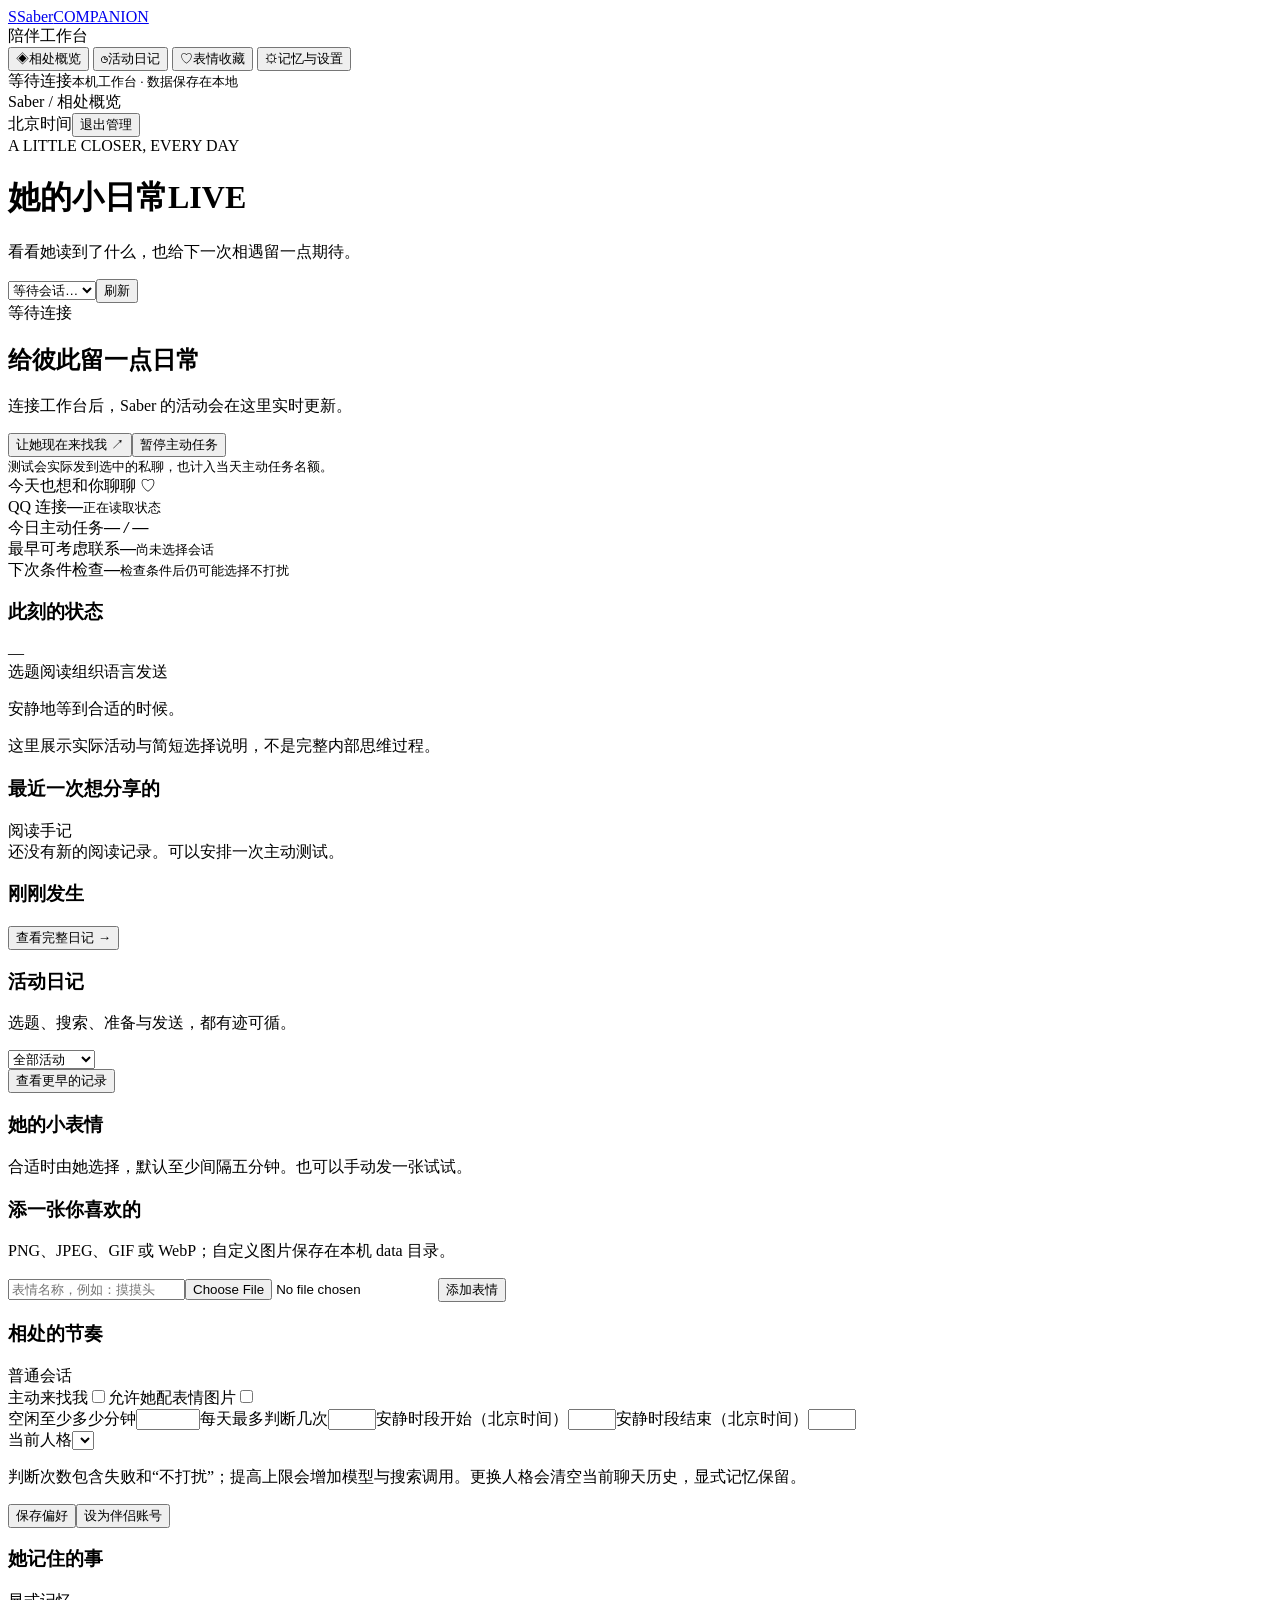
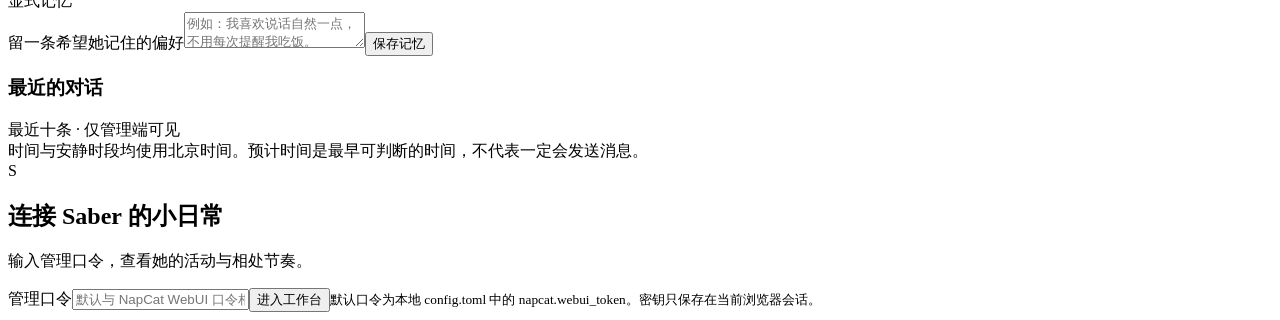
==== web/index.html @ 96ba4108 "Add activity diary, local dashboard and companion stickers" ====
<!doctype html>
<html lang="zh-CN">
<head>
  <meta charset="UTF-8">
  <meta name="viewport" content="width=device-width, initial-scale=1">
  <title>Saber 的小日常 · Companion</title>
  <link rel="stylesheet" href="/panel/static/style.css">
  <script src="/panel/static/app.js" defer></script>
</head>
<body>
  <aside class="sidebar">
    <a class="brand" href="/panel/"><span class="brand-icon">S</span><span>Saber<span class="brand-sub">COMPANION</span></span></a>
    <div class="side-label">陪伴工作台</div>
    <nav>
      <button class="nav active" data-view="overview"><span>◈</span>相处概览</button>
      <button class="nav" data-view="diary"><span>◷</span>活动日记</button>
      <button class="nav" data-view="stickers"><span>♡</span>表情收藏</button>
      <button class="nav" data-view="settings"><span>⚙</span>记忆与设置</button>
    </nav>
    <div class="side-note"><span class="dot" id="sideDot"></span><span id="sideConnection">等待连接</span><small>本机工作台 · 数据保存在本地</small></div>
  </aside>
  <main>
    <header class="topbar"><div class="breadcrumb">Saber / <span id="viewTitle">相处概览</span></div><div class="top-right"><span id="clock">北京时间</span><button class="text-button" id="logout">退出管理</button></div></header>
    <div class="page-head"><div><div class="eyebrow">A LITTLE CLOSER, EVERY DAY</div><h1>她的小日常<span class="beta">LIVE</span></h1><p>看看她读到了什么，也给下一次相遇留一点期待。</p></div><div class="head-actions"><select id="sessionSelect" aria-label="选择会话"><option>等待会话…</option></select><button id="refresh" class="secondary">刷新</button></div></div>
    <section class="view active" id="view-overview">
      <div class="hero card"><div class="hero-copy"><span class="pill" id="phase">等待连接</span><h2 id="heroTitle">给彼此留一点日常</h2><p id="heroText">连接工作台后，Saber 的活动会在这里实时更新。</p><div class="hero-actions"><button class="primary" id="testNow">让她现在来找我 <span>↗</span></button><button class="secondary" id="pauseAll">暂停主动任务</button></div><small>测试会实际发到选中的私聊，也计入当天主动任务名额。</small></div><div class="hero-art"><div class="halo"></div><img id="heroSticker" alt="Saber 的抱抱表情" hidden><span class="floating-tag">今天也想和你聊聊 ♡</span></div></div>
      <div class="stats"><article class="card stat"><span>QQ 连接</span><strong id="connection">—</strong><small id="connectionHint">正在读取状态</small></article><article class="card stat"><span>今日主动任务</span><strong id="daily">— <em>/ —</em></strong><div class="meter"><i id="quotaBar"></i></div></article><article class="card stat"><span>最早可考虑联系</span><strong id="nextTime">—</strong><small id="nextReason">尚未选择会话</small></article><article class="card stat"><span>下次条件检查</span><strong id="nextTick">—</strong><small>检查条件后仍可能选择不打扰</small></article></div>
      <div class="two-columns"><article class="card"><div class="card-head"><h3>此刻的状态</h3><span class="tiny-label" id="modelName">—</span></div><div class="stage-track"><span data-phase="planning">选题</span><i></i><span data-phase="reading">阅读</span><i></i><span data-phase="writing">组织语言</span><i></i><span data-phase="sending">发送</span></div><p id="stageText" class="muted">安静地等到合适的时候。</p><div class="soft-note">这里展示实际活动与简短选择说明，不是完整内部思维过程。</div></article><article class="card"><div class="card-head"><h3>最近一次想分享的</h3><span class="tiny-label">阅读手记</span></div><div id="latestReading" class="empty">还没有新的阅读记录。可以安排一次主动测试。</div></article></div>
      <article class="card"><div class="card-head"><h3>刚刚发生</h3><button class="text-button" data-go="diary">查看完整日记 →</button></div><div id="recentEvents" class="timeline compact"></div></article>
    </section>
    <section class="view" id="view-diary"><article class="card"><div class="card-head"><div><h3>活动日记</h3><p class="muted">选题、搜索、准备与发送，都有迹可循。</p></div><select id="eventFilter"><option value="all">全部活动</option><option value="sent">发给我的</option><option value="reading">阅读与选题</option><option value="failed">错误与取消</option></select></div><div id="diaryEvents" class="timeline"></div><button class="secondary full" id="olderEvents">查看更早的记录</button></article></section>
    <section class="view" id="view-stickers"><article class="card"><div class="card-head"><div><h3>她的小表情</h3><p class="muted">合适时由她选择，默认至少间隔五分钟。也可以手动发一张试试。</p></div></div><div id="stickerGrid" class="sticker-grid"></div></article><article class="card"><h3>添一张你喜欢的</h3><p class="muted">PNG、JPEG、GIF 或 WebP；自定义图片保存在本机 data 目录。</p><form id="uploadForm" class="upload-row"><input id="stickerLabel" maxlength="40" placeholder="表情名称，例如：摸摸头" required><input type="file" id="stickerFile" accept="image/png,image/jpeg,image/gif,image/webp" required><button class="primary">添加表情</button></form></article></section>
    <section class="view" id="view-settings"><div class="two-columns"><article class="card"><div class="card-head"><h3>相处的节奏</h3><span class="pill" id="companionBadge">普通会话</span></div><form id="settingsForm"><label class="toggle-row">主动来找我<input id="enabledInput" type="checkbox"></label><label class="toggle-row">允许她配表情图片<input id="stickersInput" type="checkbox"></label><div class="form-grid"><label>空闲至少多少分钟<input id="idleInput" type="number" min="5" max="1440" required></label><label>每天最多判断几次<input id="dailyInput" type="number" min="1" max="24" required></label><label>安静时段开始（北京时间）<input id="quietStartInput" type="number" min="0" max="23" required></label><label>安静时段结束（北京时间）<input id="quietEndInput" type="number" min="0" max="23" required></label></div><label>当前人格<select id="personaInput"></select></label><p class="help">判断次数包含失败和“不打扰”；提高上限会增加模型与搜索调用。更换人格会清空当前聊天历史，显式记忆保留。</p><div class="button-row"><button class="primary">保存偏好</button><button class="secondary" id="bindCompanion" type="button">设为伴侣账号</button></div></form></article><article class="card"><div class="card-head"><h3>她记住的事</h3><span class="tiny-label">显式记忆</span></div><div id="memoryList" class="memory-list"></div><form id="memoryForm"><label for="memoryInput">留一条希望她记住的偏好</label><textarea id="memoryInput" maxlength="300" placeholder="例如：我喜欢说话自然一点，不用每次提醒我吃饭。" required></textarea><button class="secondary">保存记忆</button></form></article></div><article class="card"><div class="card-head"><h3>最近的对话</h3><span class="tiny-label">最近十条 · 仅管理端可见</span></div><div id="history" class="history"></div></article></section>
    <footer>时间与安静时段均使用北京时间。预计时间是最早可判断的时间，不代表一定会发送消息。</footer>
  </main>
  <div id="loginOverlay" class="login-overlay"><form id="loginForm" class="login-card"><div class="brand-icon">S</div><h2>连接 Saber 的小日常</h2><p>输入管理口令，查看她的活动与相处节奏。</p><label for="tokenInput">管理口令</label><input id="tokenInput" type="password" autocomplete="current-password" placeholder="默认与 NapCat WebUI 口令相同" required><button class="primary full">进入工作台</button><small>默认口令为本地 config.toml 中的 napcat.webui_token。密钥只保存在当前浏览器会话。</small><div id="loginError" class="error"></div></form></div>
  <div id="toast" class="toast" role="status" hidden></div>
</body>
</html>
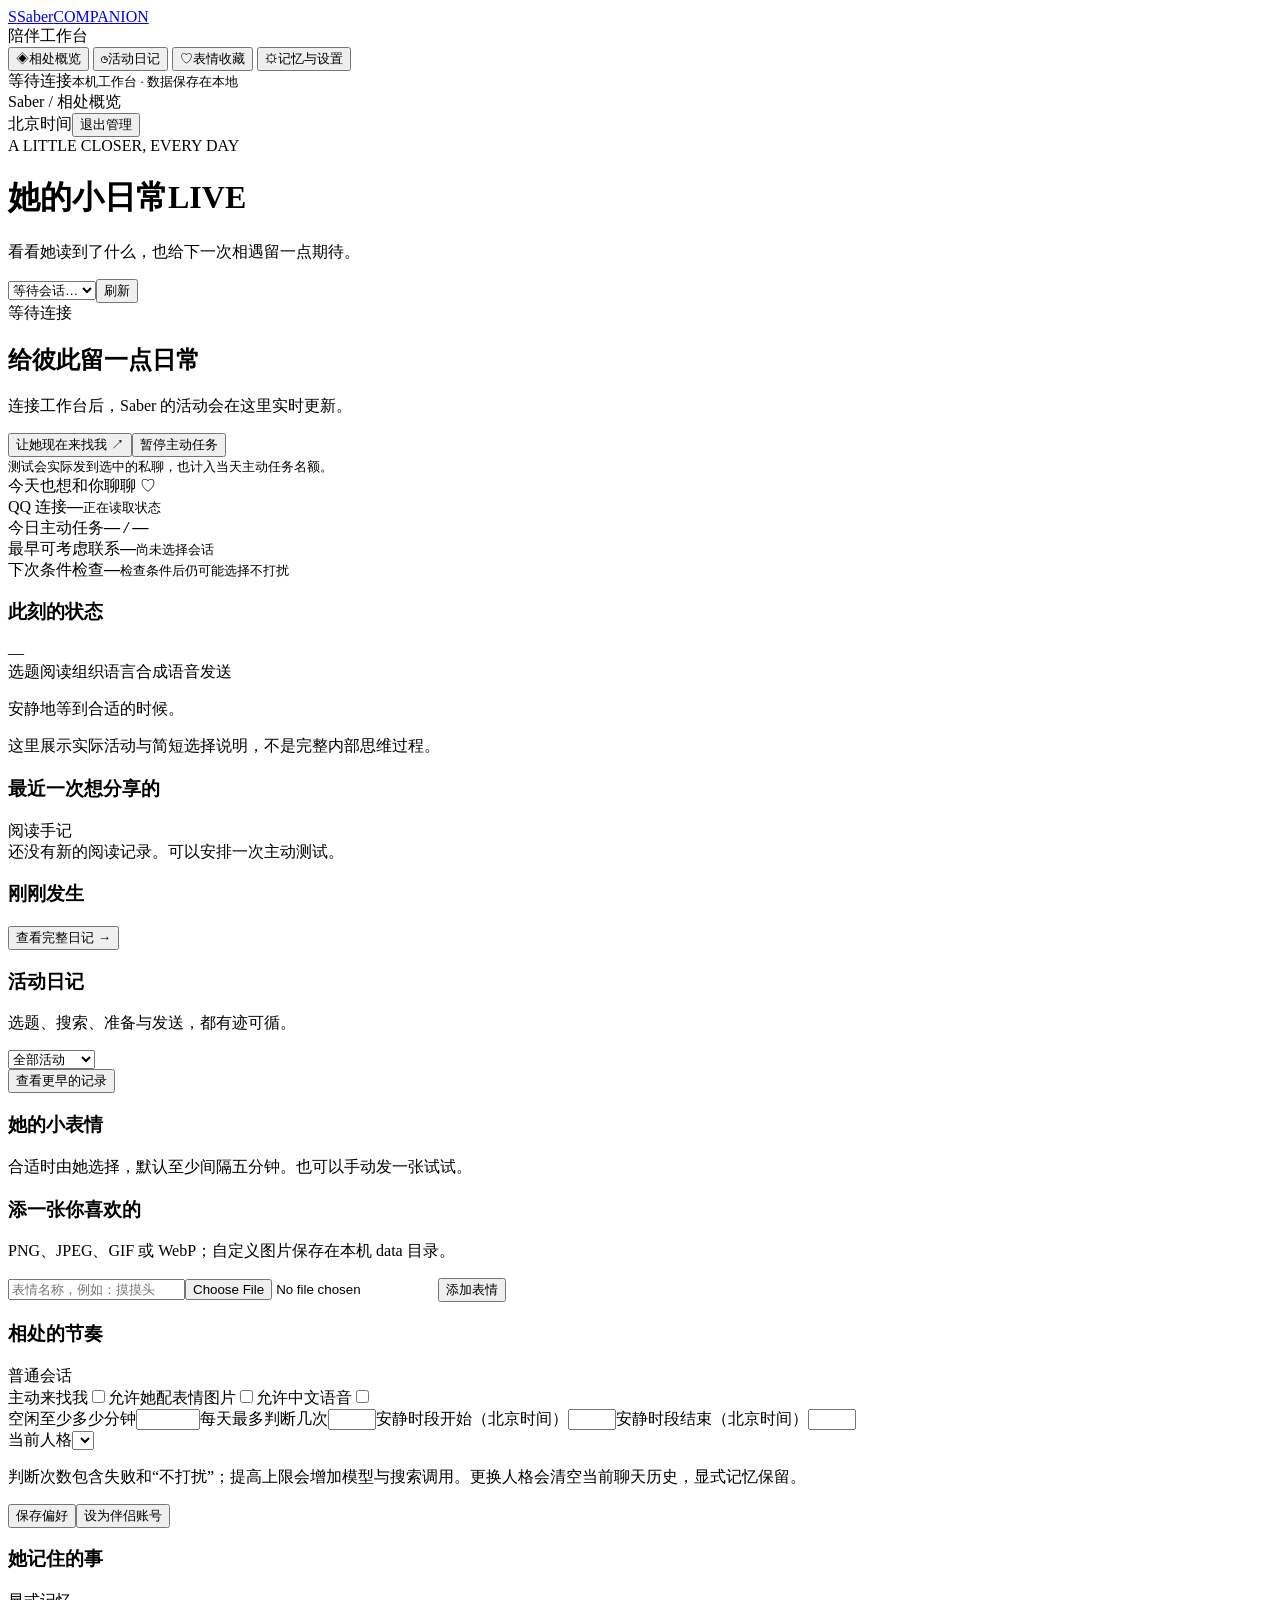
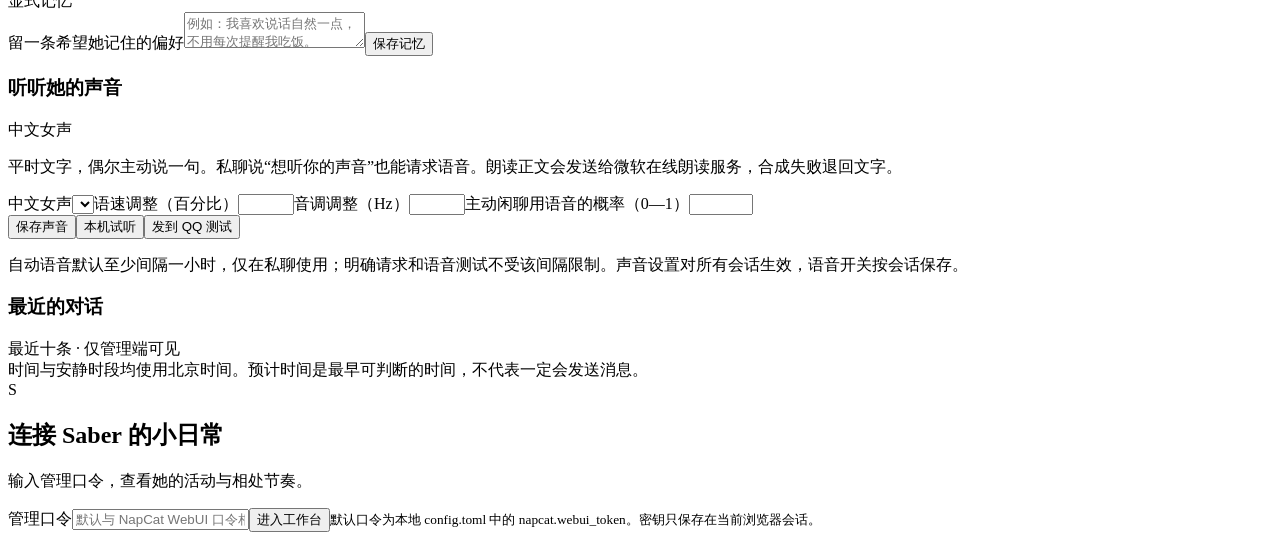
==== commit 6b15cbe7: "Add Chinese voice replies, occasional proactive speech and dashboard previews" ====
--- a/web/index.html
+++ b/web/index.html
@@ -25,12 +25,12 @@
     <section class="view active" id="view-overview">
       <div class="hero card"><div class="hero-copy"><span class="pill" id="phase">等待连接</span><h2 id="heroTitle">给彼此留一点日常</h2><p id="heroText">连接工作台后，Saber 的活动会在这里实时更新。</p><div class="hero-actions"><button class="primary" id="testNow">让她现在来找我 <span>↗</span></button><button class="secondary" id="pauseAll">暂停主动任务</button></div><small>测试会实际发到选中的私聊，也计入当天主动任务名额。</small></div><div class="hero-art"><div class="halo"></div><img id="heroSticker" alt="Saber 的抱抱表情" hidden><span class="floating-tag">今天也想和你聊聊 ♡</span></div></div>
       <div class="stats"><article class="card stat"><span>QQ 连接</span><strong id="connection">—</strong><small id="connectionHint">正在读取状态</small></article><article class="card stat"><span>今日主动任务</span><strong id="daily">— <em>/ —</em></strong><div class="meter"><i id="quotaBar"></i></div></article><article class="card stat"><span>最早可考虑联系</span><strong id="nextTime">—</strong><small id="nextReason">尚未选择会话</small></article><article class="card stat"><span>下次条件检查</span><strong id="nextTick">—</strong><small>检查条件后仍可能选择不打扰</small></article></div>
-      <div class="two-columns"><article class="card"><div class="card-head"><h3>此刻的状态</h3><span class="tiny-label" id="modelName">—</span></div><div class="stage-track"><span data-phase="planning">选题</span><i></i><span data-phase="reading">阅读</span><i></i><span data-phase="writing">组织语言</span><i></i><span data-phase="sending">发送</span></div><p id="stageText" class="muted">安静地等到合适的时候。</p><div class="soft-note">这里展示实际活动与简短选择说明，不是完整内部思维过程。</div></article><article class="card"><div class="card-head"><h3>最近一次想分享的</h3><span class="tiny-label">阅读手记</span></div><div id="latestReading" class="empty">还没有新的阅读记录。可以安排一次主动测试。</div></article></div>
+      <div class="two-columns"><article class="card"><div class="card-head"><h3>此刻的状态</h3><span class="tiny-label" id="modelName">—</span></div><div class="stage-track"><span data-phase="planning">选题</span><i></i><span data-phase="reading">阅读</span><i></i><span data-phase="writing">组织语言</span><i></i><span data-phase="speech">合成语音</span><i></i><span data-phase="sending">发送</span></div><p id="stageText" class="muted">安静地等到合适的时候。</p><div class="soft-note">这里展示实际活动与简短选择说明，不是完整内部思维过程。</div></article><article class="card"><div class="card-head"><h3>最近一次想分享的</h3><span class="tiny-label">阅读手记</span></div><div id="latestReading" class="empty">还没有新的阅读记录。可以安排一次主动测试。</div></article></div>
       <article class="card"><div class="card-head"><h3>刚刚发生</h3><button class="text-button" data-go="diary">查看完整日记 →</button></div><div id="recentEvents" class="timeline compact"></div></article>
     </section>
     <section class="view" id="view-diary"><article class="card"><div class="card-head"><div><h3>活动日记</h3><p class="muted">选题、搜索、准备与发送，都有迹可循。</p></div><select id="eventFilter"><option value="all">全部活动</option><option value="sent">发给我的</option><option value="reading">阅读与选题</option><option value="failed">错误与取消</option></select></div><div id="diaryEvents" class="timeline"></div><button class="secondary full" id="olderEvents">查看更早的记录</button></article></section>
     <section class="view" id="view-stickers"><article class="card"><div class="card-head"><div><h3>她的小表情</h3><p class="muted">合适时由她选择，默认至少间隔五分钟。也可以手动发一张试试。</p></div></div><div id="stickerGrid" class="sticker-grid"></div></article><article class="card"><h3>添一张你喜欢的</h3><p class="muted">PNG、JPEG、GIF 或 WebP；自定义图片保存在本机 data 目录。</p><form id="uploadForm" class="upload-row"><input id="stickerLabel" maxlength="40" placeholder="表情名称，例如：摸摸头" required><input type="file" id="stickerFile" accept="image/png,image/jpeg,image/gif,image/webp" required><button class="primary">添加表情</button></form></article></section>
-    <section class="view" id="view-settings"><div class="two-columns"><article class="card"><div class="card-head"><h3>相处的节奏</h3><span class="pill" id="companionBadge">普通会话</span></div><form id="settingsForm"><label class="toggle-row">主动来找我<input id="enabledInput" type="checkbox"></label><label class="toggle-row">允许她配表情图片<input id="stickersInput" type="checkbox"></label><div class="form-grid"><label>空闲至少多少分钟<input id="idleInput" type="number" min="5" max="1440" required></label><label>每天最多判断几次<input id="dailyInput" type="number" min="1" max="24" required></label><label>安静时段开始（北京时间）<input id="quietStartInput" type="number" min="0" max="23" required></label><label>安静时段结束（北京时间）<input id="quietEndInput" type="number" min="0" max="23" required></label></div><label>当前人格<select id="personaInput"></select></label><p class="help">判断次数包含失败和“不打扰”；提高上限会增加模型与搜索调用。更换人格会清空当前聊天历史，显式记忆保留。</p><div class="button-row"><button class="primary">保存偏好</button><button class="secondary" id="bindCompanion" type="button">设为伴侣账号</button></div></form></article><article class="card"><div class="card-head"><h3>她记住的事</h3><span class="tiny-label">显式记忆</span></div><div id="memoryList" class="memory-list"></div><form id="memoryForm"><label for="memoryInput">留一条希望她记住的偏好</label><textarea id="memoryInput" maxlength="300" placeholder="例如：我喜欢说话自然一点，不用每次提醒我吃饭。" required></textarea><button class="secondary">保存记忆</button></form></article></div><article class="card"><div class="card-head"><h3>最近的对话</h3><span class="tiny-label">最近十条 · 仅管理端可见</span></div><div id="history" class="history"></div></article></section>
+    <section class="view" id="view-settings"><div class="two-columns"><article class="card"><div class="card-head"><h3>相处的节奏</h3><span class="pill" id="companionBadge">普通会话</span></div><form id="settingsForm"><label class="toggle-row">主动来找我<input id="enabledInput" type="checkbox"></label><label class="toggle-row">允许她配表情图片<input id="stickersInput" type="checkbox"></label><label class="toggle-row">允许中文语音<input id="voiceEnabledInput" type="checkbox"></label><div class="form-grid"><label>空闲至少多少分钟<input id="idleInput" type="number" min="5" max="1440" required></label><label>每天最多判断几次<input id="dailyInput" type="number" min="1" max="24" required></label><label>安静时段开始（北京时间）<input id="quietStartInput" type="number" min="0" max="23" required></label><label>安静时段结束（北京时间）<input id="quietEndInput" type="number" min="0" max="23" required></label></div><label>当前人格<select id="personaInput"></select></label><p class="help">判断次数包含失败和“不打扰”；提高上限会增加模型与搜索调用。更换人格会清空当前聊天历史，显式记忆保留。</p><div class="button-row"><button class="primary">保存偏好</button><button class="secondary" id="bindCompanion" type="button">设为伴侣账号</button></div></form></article><article class="card"><div class="card-head"><h3>她记住的事</h3><span class="tiny-label">显式记忆</span></div><div id="memoryList" class="memory-list"></div><form id="memoryForm"><label for="memoryInput">留一条希望她记住的偏好</label><textarea id="memoryInput" maxlength="300" placeholder="例如：我喜欢说话自然一点，不用每次提醒我吃饭。" required></textarea><button class="secondary">保存记忆</button></form></article></div><article class="card"><div class="card-head"><h3>听听她的声音</h3><span class="tiny-label" id="voiceState">中文女声</span></div><p class="muted">平时文字，偶尔主动说一句。私聊说“想听你的声音”也能请求语音。朗读正文会发送给微软在线朗读服务，合成失败退回文字。</p><form id="voiceForm"><div class="form-grid"><label>中文女声<select id="voiceSelect"></select></label><label>语速调整（百分比）<input id="voiceRate" type="number" min="-50" max="25" required></label><label>音调调整（Hz）<input id="voicePitch" type="number" min="-20" max="20" required></label><label>主动闲聊用语音的概率（0—1）<input id="voiceProbability" type="number" min="0" max="1" step="0.05" required></label></div><div class="button-row"><button class="primary">保存声音</button><button id="previewVoice" type="button" class="secondary">本机试听</button><button id="sendVoiceTest" type="button" class="secondary">发到 QQ 测试</button></div></form><audio id="voicePlayer" controls hidden></audio><p class="help">自动语音默认至少间隔一小时，仅在私聊使用；明确请求和语音测试不受该间隔限制。声音设置对所有会话生效，语音开关按会话保存。</p></article><article class="card"><div class="card-head"><h3>最近的对话</h3><span class="tiny-label">最近十条 · 仅管理端可见</span></div><div id="history" class="history"></div></article></section>
     <footer>时间与安静时段均使用北京时间。预计时间是最早可判断的时间，不代表一定会发送消息。</footer>
   </main>
   <div id="loginOverlay" class="login-overlay"><form id="loginForm" class="login-card"><div class="brand-icon">S</div><h2>连接 Saber 的小日常</h2><p>输入管理口令，查看她的活动与相处节奏。</p><label for="tokenInput">管理口令</label><input id="tokenInput" type="password" autocomplete="current-password" placeholder="默认与 NapCat WebUI 口令相同" required><button class="primary full">进入工作台</button><small>默认口令为本地 config.toml 中的 napcat.webui_token。密钥只保存在当前浏览器会话。</small><div id="loginError" class="error"></div></form></div>
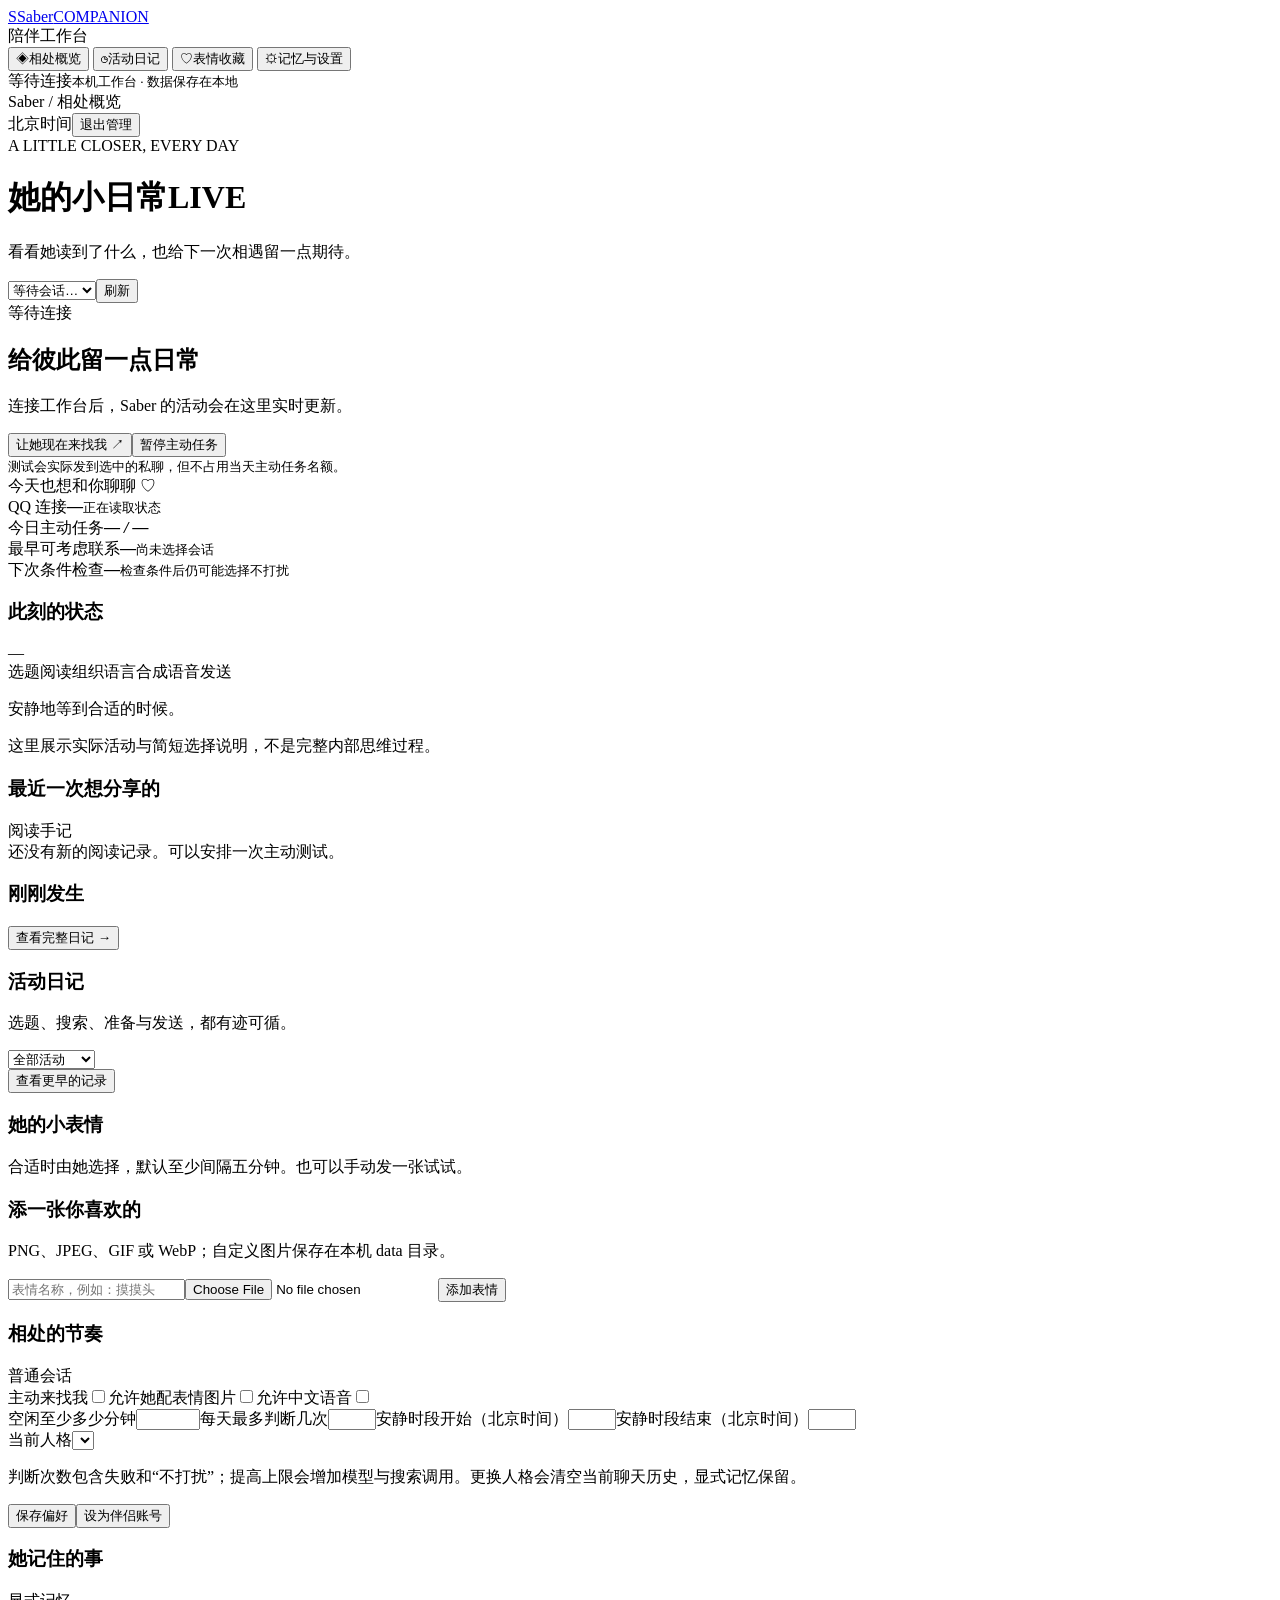
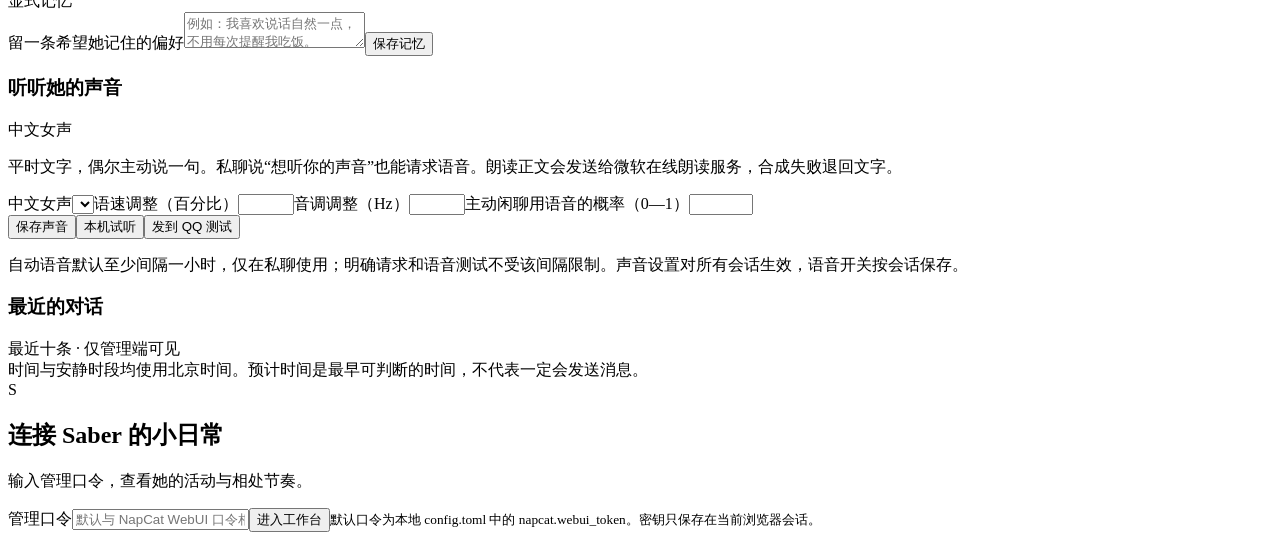
==== commit 8e952d5c: "Add local reference voice synthesis and Chinese pronunciation anchors" ====
--- a/web/index.html
+++ b/web/index.html
@@ -23,14 +23,14 @@
     <header class="topbar"><div class="breadcrumb">Saber / <span id="viewTitle">相处概览</span></div><div class="top-right"><span id="clock">北京时间</span><button class="text-button" id="logout">退出管理</button></div></header>
     <div class="page-head"><div><div class="eyebrow">A LITTLE CLOSER, EVERY DAY</div><h1>她的小日常<span class="beta">LIVE</span></h1><p>看看她读到了什么，也给下一次相遇留一点期待。</p></div><div class="head-actions"><select id="sessionSelect" aria-label="选择会话"><option>等待会话…</option></select><button id="refresh" class="secondary">刷新</button></div></div>
     <section class="view active" id="view-overview">
-      <div class="hero card"><div class="hero-copy"><span class="pill" id="phase">等待连接</span><h2 id="heroTitle">给彼此留一点日常</h2><p id="heroText">连接工作台后，Saber 的活动会在这里实时更新。</p><div class="hero-actions"><button class="primary" id="testNow">让她现在来找我 <span>↗</span></button><button class="secondary" id="pauseAll">暂停主动任务</button></div><small>测试会实际发到选中的私聊，也计入当天主动任务名额。</small></div><div class="hero-art"><div class="halo"></div><img id="heroSticker" alt="Saber 的抱抱表情" hidden><span class="floating-tag">今天也想和你聊聊 ♡</span></div></div>
+      <div class="hero card"><div class="hero-copy"><span class="pill" id="phase">等待连接</span><h2 id="heroTitle">给彼此留一点日常</h2><p id="heroText">连接工作台后，Saber 的活动会在这里实时更新。</p><div class="hero-actions"><button class="primary" id="testNow">让她现在来找我 <span>↗</span></button><button class="secondary" id="pauseAll">暂停主动任务</button></div><small>测试会实际发到选中的私聊，但不占用当天主动任务名额。</small></div><div class="hero-art"><div class="halo"></div><img id="heroSticker" alt="Saber 的抱抱表情" hidden><span class="floating-tag">今天也想和你聊聊 ♡</span></div></div>
       <div class="stats"><article class="card stat"><span>QQ 连接</span><strong id="connection">—</strong><small id="connectionHint">正在读取状态</small></article><article class="card stat"><span>今日主动任务</span><strong id="daily">— <em>/ —</em></strong><div class="meter"><i id="quotaBar"></i></div></article><article class="card stat"><span>最早可考虑联系</span><strong id="nextTime">—</strong><small id="nextReason">尚未选择会话</small></article><article class="card stat"><span>下次条件检查</span><strong id="nextTick">—</strong><small>检查条件后仍可能选择不打扰</small></article></div>
       <div class="two-columns"><article class="card"><div class="card-head"><h3>此刻的状态</h3><span class="tiny-label" id="modelName">—</span></div><div class="stage-track"><span data-phase="planning">选题</span><i></i><span data-phase="reading">阅读</span><i></i><span data-phase="writing">组织语言</span><i></i><span data-phase="speech">合成语音</span><i></i><span data-phase="sending">发送</span></div><p id="stageText" class="muted">安静地等到合适的时候。</p><div class="soft-note">这里展示实际活动与简短选择说明，不是完整内部思维过程。</div></article><article class="card"><div class="card-head"><h3>最近一次想分享的</h3><span class="tiny-label">阅读手记</span></div><div id="latestReading" class="empty">还没有新的阅读记录。可以安排一次主动测试。</div></article></div>
       <article class="card"><div class="card-head"><h3>刚刚发生</h3><button class="text-button" data-go="diary">查看完整日记 →</button></div><div id="recentEvents" class="timeline compact"></div></article>
     </section>
     <section class="view" id="view-diary"><article class="card"><div class="card-head"><div><h3>活动日记</h3><p class="muted">选题、搜索、准备与发送，都有迹可循。</p></div><select id="eventFilter"><option value="all">全部活动</option><option value="sent">发给我的</option><option value="reading">阅读与选题</option><option value="failed">错误与取消</option></select></div><div id="diaryEvents" class="timeline"></div><button class="secondary full" id="olderEvents">查看更早的记录</button></article></section>
     <section class="view" id="view-stickers"><article class="card"><div class="card-head"><div><h3>她的小表情</h3><p class="muted">合适时由她选择，默认至少间隔五分钟。也可以手动发一张试试。</p></div></div><div id="stickerGrid" class="sticker-grid"></div></article><article class="card"><h3>添一张你喜欢的</h3><p class="muted">PNG、JPEG、GIF 或 WebP；自定义图片保存在本机 data 目录。</p><form id="uploadForm" class="upload-row"><input id="stickerLabel" maxlength="40" placeholder="表情名称，例如：摸摸头" required><input type="file" id="stickerFile" accept="image/png,image/jpeg,image/gif,image/webp" required><button class="primary">添加表情</button></form></article></section>
-    <section class="view" id="view-settings"><div class="two-columns"><article class="card"><div class="card-head"><h3>相处的节奏</h3><span class="pill" id="companionBadge">普通会话</span></div><form id="settingsForm"><label class="toggle-row">主动来找我<input id="enabledInput" type="checkbox"></label><label class="toggle-row">允许她配表情图片<input id="stickersInput" type="checkbox"></label><label class="toggle-row">允许中文语音<input id="voiceEnabledInput" type="checkbox"></label><div class="form-grid"><label>空闲至少多少分钟<input id="idleInput" type="number" min="5" max="1440" required></label><label>每天最多判断几次<input id="dailyInput" type="number" min="1" max="24" required></label><label>安静时段开始（北京时间）<input id="quietStartInput" type="number" min="0" max="23" required></label><label>安静时段结束（北京时间）<input id="quietEndInput" type="number" min="0" max="23" required></label></div><label>当前人格<select id="personaInput"></select></label><p class="help">判断次数包含失败和“不打扰”；提高上限会增加模型与搜索调用。更换人格会清空当前聊天历史，显式记忆保留。</p><div class="button-row"><button class="primary">保存偏好</button><button class="secondary" id="bindCompanion" type="button">设为伴侣账号</button></div></form></article><article class="card"><div class="card-head"><h3>她记住的事</h3><span class="tiny-label">显式记忆</span></div><div id="memoryList" class="memory-list"></div><form id="memoryForm"><label for="memoryInput">留一条希望她记住的偏好</label><textarea id="memoryInput" maxlength="300" placeholder="例如：我喜欢说话自然一点，不用每次提醒我吃饭。" required></textarea><button class="secondary">保存记忆</button></form></article></div><article class="card"><div class="card-head"><h3>听听她的声音</h3><span class="tiny-label" id="voiceState">中文女声</span></div><p class="muted">平时文字，偶尔主动说一句。私聊说“想听你的声音”也能请求语音。朗读正文会发送给微软在线朗读服务，合成失败退回文字。</p><form id="voiceForm"><div class="form-grid"><label>中文女声<select id="voiceSelect"></select></label><label>语速调整（百分比）<input id="voiceRate" type="number" min="-50" max="25" required></label><label>音调调整（Hz）<input id="voicePitch" type="number" min="-20" max="20" required></label><label>主动闲聊用语音的概率（0—1）<input id="voiceProbability" type="number" min="0" max="1" step="0.05" required></label></div><div class="button-row"><button class="primary">保存声音</button><button id="previewVoice" type="button" class="secondary">本机试听</button><button id="sendVoiceTest" type="button" class="secondary">发到 QQ 测试</button></div></form><audio id="voicePlayer" controls hidden></audio><p class="help">自动语音默认至少间隔一小时，仅在私聊使用；明确请求和语音测试不受该间隔限制。声音设置对所有会话生效，语音开关按会话保存。</p></article><article class="card"><div class="card-head"><h3>最近的对话</h3><span class="tiny-label">最近十条 · 仅管理端可见</span></div><div id="history" class="history"></div></article></section>
+    <section class="view" id="view-settings"><div class="two-columns"><article class="card"><div class="card-head"><h3>相处的节奏</h3><span class="pill" id="companionBadge">普通会话</span></div><form id="settingsForm"><label class="toggle-row">主动来找我<input id="enabledInput" type="checkbox"></label><label class="toggle-row">允许她配表情图片<input id="stickersInput" type="checkbox"></label><label class="toggle-row">允许中文语音<input id="voiceEnabledInput" type="checkbox"></label><div class="form-grid"><label>空闲至少多少分钟<input id="idleInput" type="number" min="5" max="1440" required></label><label>每天最多判断几次<input id="dailyInput" type="number" min="1" max="24" required></label><label>安静时段开始（北京时间）<input id="quietStartInput" type="number" min="0" max="23" required></label><label>安静时段结束（北京时间）<input id="quietEndInput" type="number" min="0" max="23" required></label></div><label>当前人格<select id="personaInput"></select></label><p class="help">判断次数包含失败和“不打扰”；提高上限会增加模型与搜索调用。更换人格会清空当前聊天历史，显式记忆保留。</p><div class="button-row"><button class="primary">保存偏好</button><button class="secondary" id="bindCompanion" type="button">设为伴侣账号</button></div></form></article><article class="card"><div class="card-head"><h3>她记住的事</h3><span class="tiny-label">显式记忆</span></div><div id="memoryList" class="memory-list"></div><form id="memoryForm"><label for="memoryInput">留一条希望她记住的偏好</label><textarea id="memoryInput" maxlength="300" placeholder="例如：我喜欢说话自然一点，不用每次提醒我吃饭。" required></textarea><button class="secondary">保存记忆</button></form></article></div><article class="card"><div class="card-head"><h3>听听她的声音</h3><span class="tiny-label" id="voiceState">中文女声</span></div><p class="muted" id="voiceDescription">平时文字，偶尔主动说一句。私聊说“想听你的声音”也能请求语音。朗读正文会发送给微软在线朗读服务，合成失败退回文字。</p><form id="voiceForm"><div class="form-grid"><label>中文女声<select id="voiceSelect"></select></label><label>语速调整（百分比）<input id="voiceRate" type="number" min="-50" max="25" required></label><label>音调调整（Hz）<input id="voicePitch" type="number" min="-20" max="20" required></label><label>主动闲聊用语音的概率（0—1）<input id="voiceProbability" type="number" min="0" max="1" step="0.05" required></label></div><div class="button-row"><button class="primary">保存声音</button><button id="previewVoice" type="button" class="secondary">本机试听</button><button id="sendVoiceTest" type="button" class="secondary">发到 QQ 测试</button></div></form><audio id="voicePlayer" controls hidden></audio><p class="help">自动语音默认至少间隔一小时，仅在私聊使用；明确请求和语音测试不受该间隔限制。声音设置对所有会话生效，语音开关按会话保存。</p></article><article class="card"><div class="card-head"><h3>最近的对话</h3><span class="tiny-label">最近十条 · 仅管理端可见</span></div><div id="history" class="history"></div></article></section>
     <footer>时间与安静时段均使用北京时间。预计时间是最早可判断的时间，不代表一定会发送消息。</footer>
   </main>
   <div id="loginOverlay" class="login-overlay"><form id="loginForm" class="login-card"><div class="brand-icon">S</div><h2>连接 Saber 的小日常</h2><p>输入管理口令，查看她的活动与相处节奏。</p><label for="tokenInput">管理口令</label><input id="tokenInput" type="password" autocomplete="current-password" placeholder="默认与 NapCat WebUI 口令相同" required><button class="primary full">进入工作台</button><small>默认口令为本地 config.toml 中的 napcat.webui_token。密钥只保存在当前浏览器会话。</small><div id="loginError" class="error"></div></form></div>
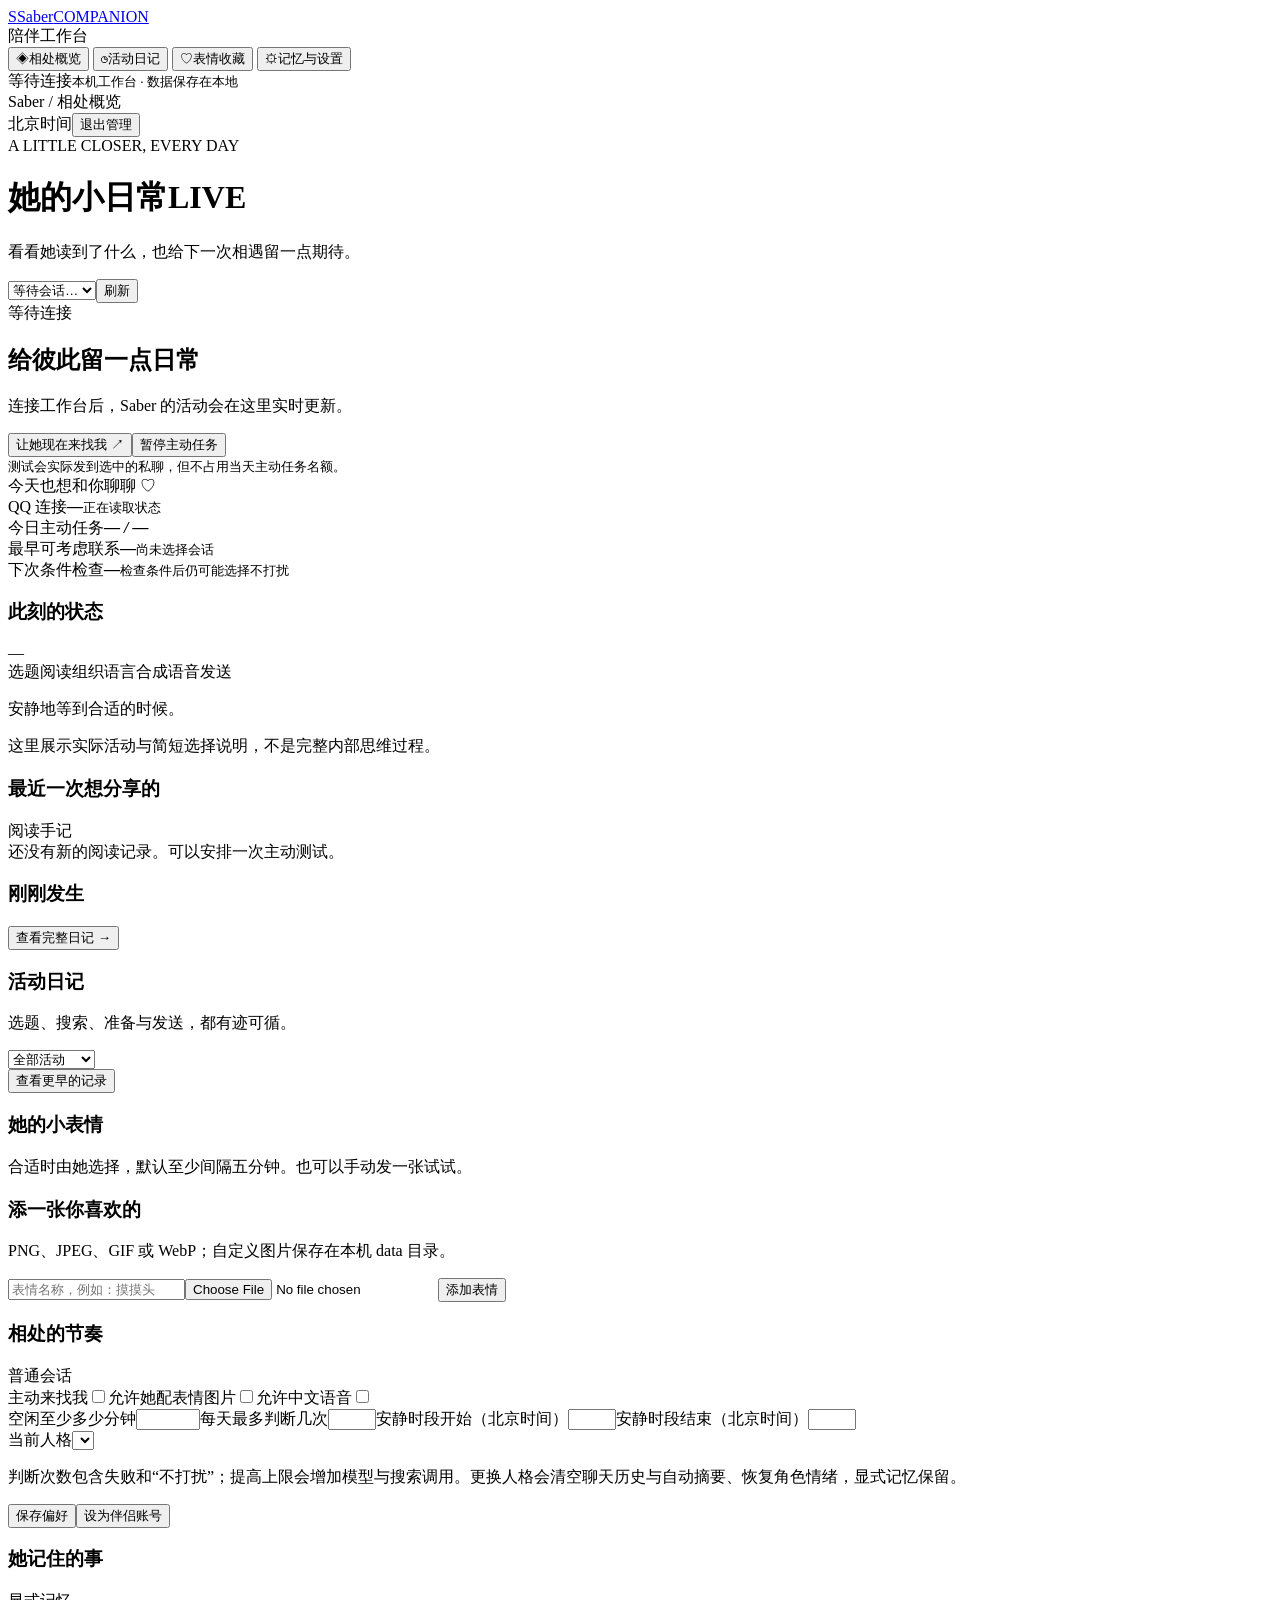
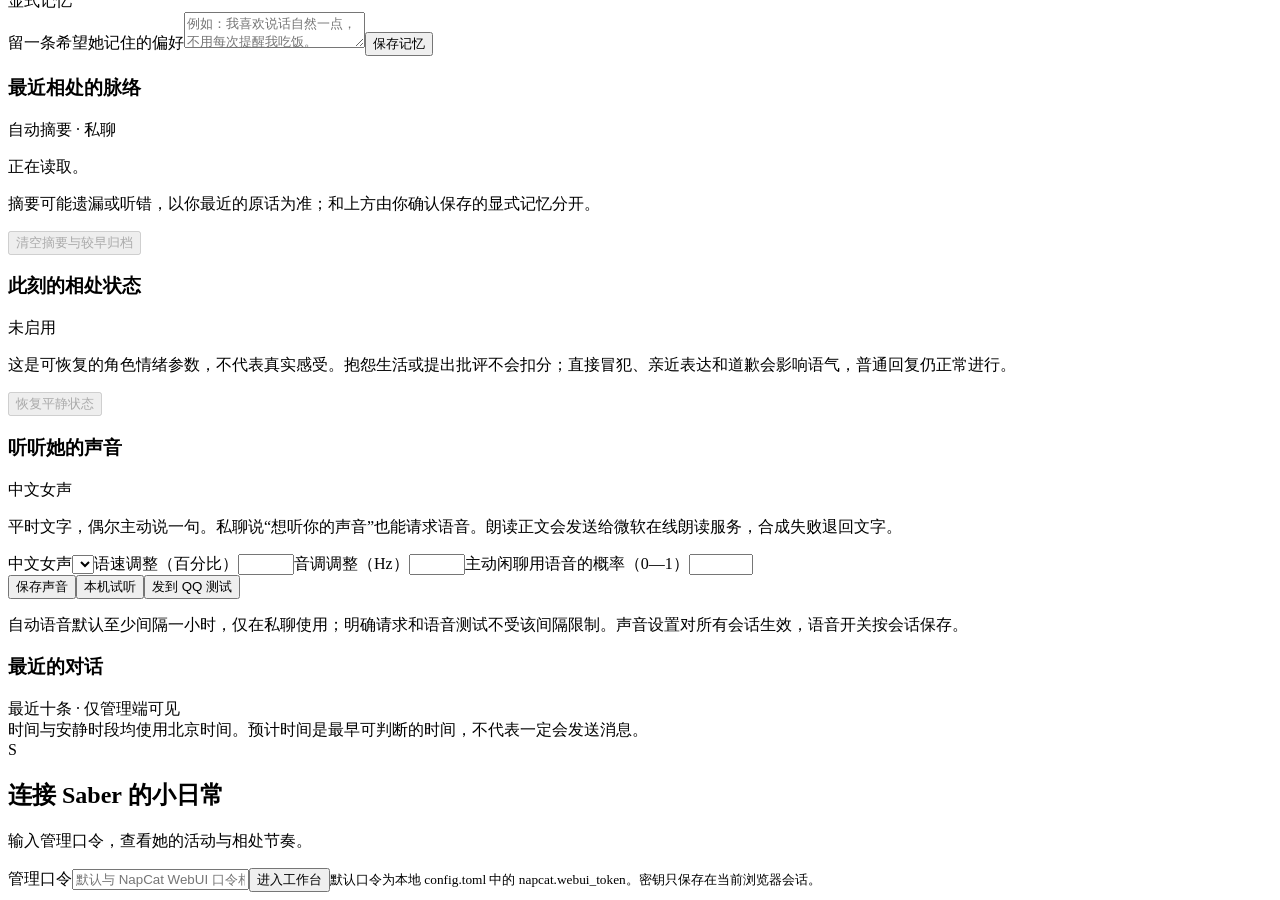
==== commit 0787c47b: "Add rolling conversation summaries and persistent character mood" ====
--- a/web/index.html
+++ b/web/index.html
@@ -5,7 +5,7 @@
   <meta name="viewport" content="width=device-width, initial-scale=1">
   <title>Saber 的小日常 · Companion</title>
   <link rel="stylesheet" href="/panel/static/style.css">
-  <script src="/panel/static/app.js" defer></script>
+  <script src="/panel/static/app.js?v=20261028-summary-mood1" defer></script>
 </head>
 <body>
   <aside class="sidebar">
@@ -30,7 +30,7 @@
     </section>
     <section class="view" id="view-diary"><article class="card"><div class="card-head"><div><h3>活动日记</h3><p class="muted">选题、搜索、准备与发送，都有迹可循。</p></div><select id="eventFilter"><option value="all">全部活动</option><option value="sent">发给我的</option><option value="reading">阅读与选题</option><option value="failed">错误与取消</option></select></div><div id="diaryEvents" class="timeline"></div><button class="secondary full" id="olderEvents">查看更早的记录</button></article></section>
     <section class="view" id="view-stickers"><article class="card"><div class="card-head"><div><h3>她的小表情</h3><p class="muted">合适时由她选择，默认至少间隔五分钟。也可以手动发一张试试。</p></div></div><div id="stickerGrid" class="sticker-grid"></div></article><article class="card"><h3>添一张你喜欢的</h3><p class="muted">PNG、JPEG、GIF 或 WebP；自定义图片保存在本机 data 目录。</p><form id="uploadForm" class="upload-row"><input id="stickerLabel" maxlength="40" placeholder="表情名称，例如：摸摸头" required><input type="file" id="stickerFile" accept="image/png,image/jpeg,image/gif,image/webp" required><button class="primary">添加表情</button></form></article></section>
-    <section class="view" id="view-settings"><div class="two-columns"><article class="card"><div class="card-head"><h3>相处的节奏</h3><span class="pill" id="companionBadge">普通会话</span></div><form id="settingsForm"><label class="toggle-row">主动来找我<input id="enabledInput" type="checkbox"></label><label class="toggle-row">允许她配表情图片<input id="stickersInput" type="checkbox"></label><label class="toggle-row">允许中文语音<input id="voiceEnabledInput" type="checkbox"></label><div class="form-grid"><label>空闲至少多少分钟<input id="idleInput" type="number" min="5" max="1440" required></label><label>每天最多判断几次<input id="dailyInput" type="number" min="1" max="24" required></label><label>安静时段开始（北京时间）<input id="quietStartInput" type="number" min="0" max="23" required></label><label>安静时段结束（北京时间）<input id="quietEndInput" type="number" min="0" max="23" required></label></div><label>当前人格<select id="personaInput"></select></label><p class="help">判断次数包含失败和“不打扰”；提高上限会增加模型与搜索调用。更换人格会清空当前聊天历史，显式记忆保留。</p><div class="button-row"><button class="primary">保存偏好</button><button class="secondary" id="bindCompanion" type="button">设为伴侣账号</button></div></form></article><article class="card"><div class="card-head"><h3>她记住的事</h3><span class="tiny-label">显式记忆</span></div><div id="memoryList" class="memory-list"></div><form id="memoryForm"><label for="memoryInput">留一条希望她记住的偏好</label><textarea id="memoryInput" maxlength="300" placeholder="例如：我喜欢说话自然一点，不用每次提醒我吃饭。" required></textarea><button class="secondary">保存记忆</button></form></article></div><article class="card"><div class="card-head"><h3>听听她的声音</h3><span class="tiny-label" id="voiceState">中文女声</span></div><p class="muted" id="voiceDescription">平时文字，偶尔主动说一句。私聊说“想听你的声音”也能请求语音。朗读正文会发送给微软在线朗读服务，合成失败退回文字。</p><form id="voiceForm"><div class="form-grid"><label>中文女声<select id="voiceSelect"></select></label><label>语速调整（百分比）<input id="voiceRate" type="number" min="-50" max="25" required></label><label>音调调整（Hz）<input id="voicePitch" type="number" min="-20" max="20" required></label><label>主动闲聊用语音的概率（0—1）<input id="voiceProbability" type="number" min="0" max="1" step="0.05" required></label></div><div class="button-row"><button class="primary">保存声音</button><button id="previewVoice" type="button" class="secondary">本机试听</button><button id="sendVoiceTest" type="button" class="secondary">发到 QQ 测试</button></div></form><audio id="voicePlayer" controls hidden></audio><p class="help">自动语音默认至少间隔一小时，仅在私聊使用；明确请求和语音测试不受该间隔限制。声音设置对所有会话生效，语音开关按会话保存。</p></article><article class="card"><div class="card-head"><h3>最近的对话</h3><span class="tiny-label">最近十条 · 仅管理端可见</span></div><div id="history" class="history"></div></article></section>
+    <section class="view" id="view-settings"><div class="two-columns"><article class="card"><div class="card-head"><h3>相处的节奏</h3><span class="pill" id="companionBadge">普通会话</span></div><form id="settingsForm"><label class="toggle-row">主动来找我<input id="enabledInput" type="checkbox"></label><label class="toggle-row">允许她配表情图片<input id="stickersInput" type="checkbox"></label><label class="toggle-row">允许中文语音<input id="voiceEnabledInput" type="checkbox"></label><div class="form-grid"><label>空闲至少多少分钟<input id="idleInput" type="number" min="5" max="1440" required></label><label>每天最多判断几次<input id="dailyInput" type="number" min="1" max="24" required></label><label>安静时段开始（北京时间）<input id="quietStartInput" type="number" min="0" max="23" required></label><label>安静时段结束（北京时间）<input id="quietEndInput" type="number" min="0" max="23" required></label></div><label>当前人格<select id="personaInput"></select></label><p class="help">判断次数包含失败和“不打扰”；提高上限会增加模型与搜索调用。更换人格会清空聊天历史与自动摘要、恢复角色情绪，显式记忆保留。</p><div class="button-row"><button class="primary">保存偏好</button><button class="secondary" id="bindCompanion" type="button">设为伴侣账号</button></div></form></article><article class="card"><div class="card-head"><h3>她记住的事</h3><span class="tiny-label">显式记忆</span></div><div id="memoryList" class="memory-list"></div><form id="memoryForm"><label for="memoryInput">留一条希望她记住的偏好</label><textarea id="memoryInput" maxlength="300" placeholder="例如：我喜欢说话自然一点，不用每次提醒我吃饭。" required></textarea><button class="secondary">保存记忆</button></form></article></div><div class="two-columns"><article class="card"><div class="card-head"><h3>最近相处的脉络</h3><span class="tiny-label">自动摘要 · 私聊</span></div><p id="rollingSummary" class="history-text">正在读取。</p><p id="summaryMeta" class="muted"></p><p class="help">摘要可能遗漏或听错，以你最近的原话为准；和上方由你确认保存的显式记忆分开。</p><button id="clearSummary" class="secondary" type="button" disabled>清空摘要与较早归档</button></article><article class="card"><div class="card-head"><h3>此刻的相处状态</h3><span id="moodLabel" class="pill">未启用</span></div><p id="moodValue" class="muted"></p><p id="moodEvent" class="muted"></p><p class="help">这是可恢复的角色情绪参数，不代表真实感受。抱怨生活或提出批评不会扣分；直接冒犯、亲近表达和道歉会影响语气，普通回复仍正常进行。</p><button id="resetMood" class="secondary" type="button" disabled>恢复平静状态</button></article></div><article class="card"><div class="card-head"><h3>听听她的声音</h3><span class="tiny-label" id="voiceState">中文女声</span></div><p class="muted" id="voiceDescription">平时文字，偶尔主动说一句。私聊说“想听你的声音”也能请求语音。朗读正文会发送给微软在线朗读服务，合成失败退回文字。</p><form id="voiceForm"><div class="form-grid"><label>中文女声<select id="voiceSelect"></select></label><label>语速调整（百分比）<input id="voiceRate" type="number" min="-50" max="25" required></label><label>音调调整（Hz）<input id="voicePitch" type="number" min="-20" max="20" required></label><label>主动闲聊用语音的概率（0—1）<input id="voiceProbability" type="number" min="0" max="1" step="0.05" required></label></div><div class="button-row"><button class="primary">保存声音</button><button id="previewVoice" type="button" class="secondary">本机试听</button><button id="sendVoiceTest" type="button" class="secondary">发到 QQ 测试</button></div></form><audio id="voicePlayer" controls hidden></audio><p class="help">自动语音默认至少间隔一小时，仅在私聊使用；明确请求和语音测试不受该间隔限制。声音设置对所有会话生效，语音开关按会话保存。</p></article><article class="card"><div class="card-head"><h3>最近的对话</h3><span class="tiny-label">最近十条 · 仅管理端可见</span></div><div id="history" class="history"></div></article></section>
     <footer>时间与安静时段均使用北京时间。预计时间是最早可判断的时间，不代表一定会发送消息。</footer>
   </main>
   <div id="loginOverlay" class="login-overlay"><form id="loginForm" class="login-card"><div class="brand-icon">S</div><h2>连接 Saber 的小日常</h2><p>输入管理口令，查看她的活动与相处节奏。</p><label for="tokenInput">管理口令</label><input id="tokenInput" type="password" autocomplete="current-password" placeholder="默认与 NapCat WebUI 口令相同" required><button class="primary full">进入工作台</button><small>默认口令为本地 config.toml 中的 napcat.webui_token。密钥只保存在当前浏览器会话。</small><div id="loginError" class="error"></div></form></div>
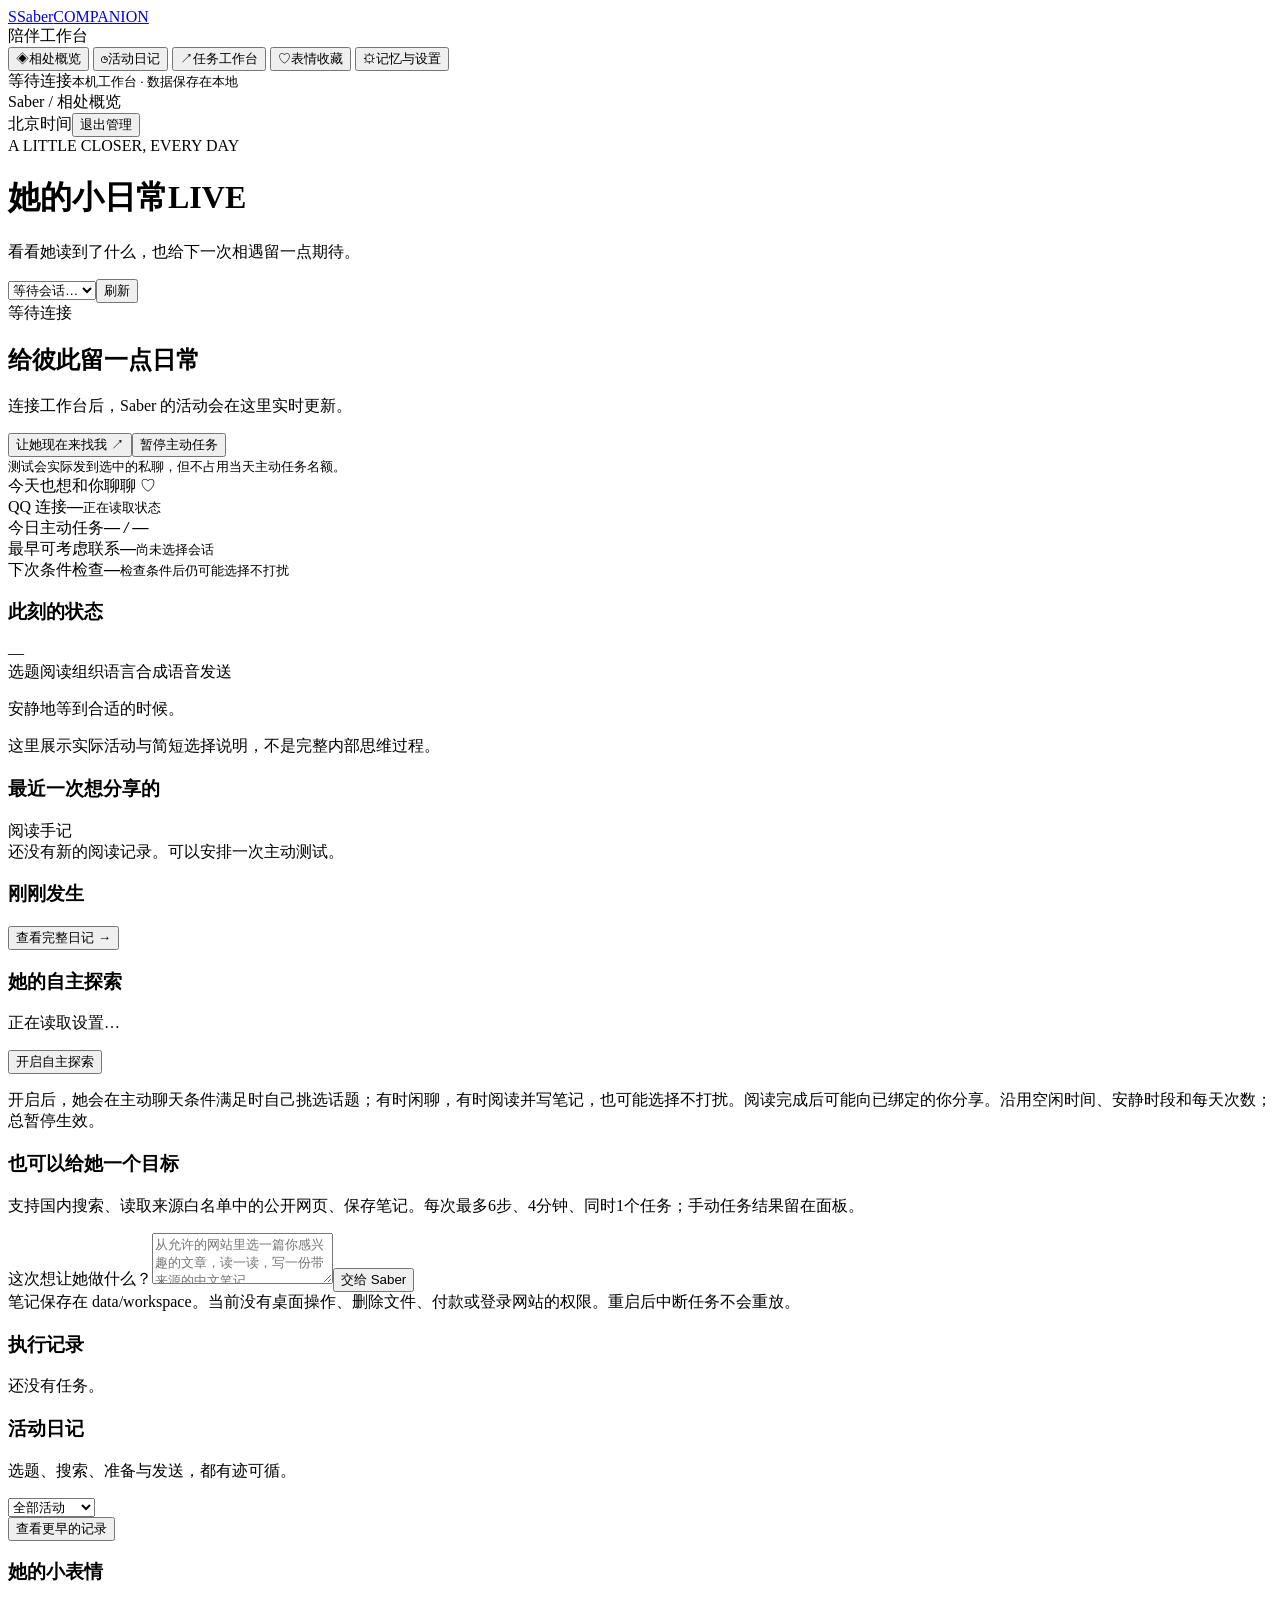
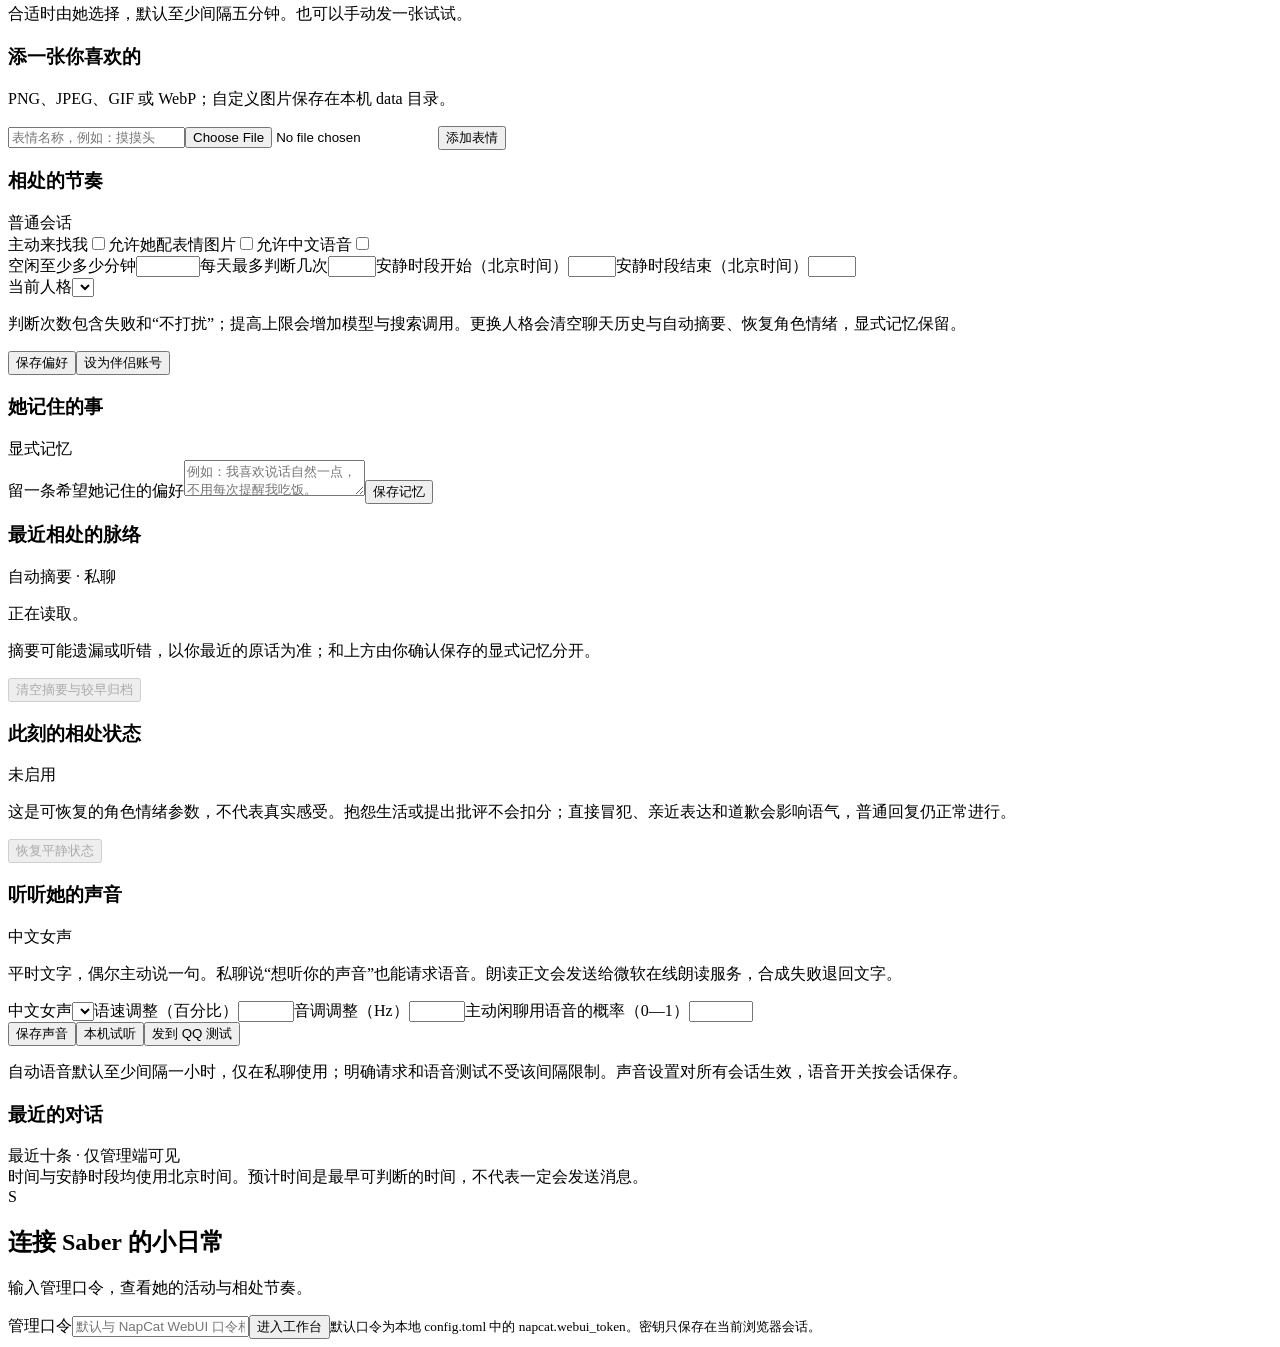
==== commit cdea96c1: "Add bounded autonomous exploration and task workbench" ====
--- a/web/index.html
+++ b/web/index.html
@@ -5,7 +5,7 @@
   <meta name="viewport" content="width=device-width, initial-scale=1">
   <title>Saber 的小日常 · Companion</title>
   <link rel="stylesheet" href="/panel/static/style.css">
-  <script src="/panel/static/app.js?v=20261028-summary-mood1" defer></script>
+  <script src="/panel/static/app.js?v=20261028-tasks2" defer></script>
 </head>
 <body>
   <aside class="sidebar">
@@ -14,6 +14,7 @@
     <nav>
       <button class="nav active" data-view="overview"><span>◈</span>相处概览</button>
       <button class="nav" data-view="diary"><span>◷</span>活动日记</button>
+      <button class="nav" data-view="tasks"><span>↗</span>任务工作台</button>
       <button class="nav" data-view="stickers"><span>♡</span>表情收藏</button>
       <button class="nav" data-view="settings"><span>⚙</span>记忆与设置</button>
     </nav>
@@ -28,6 +29,7 @@
       <div class="two-columns"><article class="card"><div class="card-head"><h3>此刻的状态</h3><span class="tiny-label" id="modelName">—</span></div><div class="stage-track"><span data-phase="planning">选题</span><i></i><span data-phase="reading">阅读</span><i></i><span data-phase="writing">组织语言</span><i></i><span data-phase="speech">合成语音</span><i></i><span data-phase="sending">发送</span></div><p id="stageText" class="muted">安静地等到合适的时候。</p><div class="soft-note">这里展示实际活动与简短选择说明，不是完整内部思维过程。</div></article><article class="card"><div class="card-head"><h3>最近一次想分享的</h3><span class="tiny-label">阅读手记</span></div><div id="latestReading" class="empty">还没有新的阅读记录。可以安排一次主动测试。</div></article></div>
       <article class="card"><div class="card-head"><h3>刚刚发生</h3><button class="text-button" data-go="diary">查看完整日记 →</button></div><div id="recentEvents" class="timeline compact"></div></article>
     </section>
+    <section class="view" id="view-tasks"><article class="card"><h3>她的自主探索</h3><p id="autoStatus" class="muted">正在读取设置…</p><button id="toggleAuto" class="secondary">开启自主探索</button><p class="muted">开启后，她会在主动聊天条件满足时自己挑选话题；有时闲聊，有时阅读并写笔记，也可能选择不打扰。阅读完成后可能向已绑定的你分享。沿用空闲时间、安静时段和每天次数；总暂停生效。</p></article><article class="card"><h3>也可以给她一个目标</h3><p class="muted">支持国内搜索、读取来源白名单中的公开网页、保存笔记。每次最多6步、4分钟、同时1个任务；手动任务结果留在面板。</p><form id="taskForm"><label>这次想让她做什么？<textarea id="taskGoal" rows="3" minlength="2" maxlength="1000" required placeholder="从允许的网站里选一篇你感兴趣的文章，读一读，写一份带来源的中文笔记。"></textarea></label><button class="primary">交给 Saber</button></form><div class="soft-note">笔记保存在 data/workspace。当前没有桌面操作、删除文件、付款或登录网站的权限。重启后中断任务不会重放。</div></article><article class="card"><h3>执行记录</h3><div id="taskList" class="empty">还没有任务。</div></article></section>
     <section class="view" id="view-diary"><article class="card"><div class="card-head"><div><h3>活动日记</h3><p class="muted">选题、搜索、准备与发送，都有迹可循。</p></div><select id="eventFilter"><option value="all">全部活动</option><option value="sent">发给我的</option><option value="reading">阅读与选题</option><option value="failed">错误与取消</option></select></div><div id="diaryEvents" class="timeline"></div><button class="secondary full" id="olderEvents">查看更早的记录</button></article></section>
     <section class="view" id="view-stickers"><article class="card"><div class="card-head"><div><h3>她的小表情</h3><p class="muted">合适时由她选择，默认至少间隔五分钟。也可以手动发一张试试。</p></div></div><div id="stickerGrid" class="sticker-grid"></div></article><article class="card"><h3>添一张你喜欢的</h3><p class="muted">PNG、JPEG、GIF 或 WebP；自定义图片保存在本机 data 目录。</p><form id="uploadForm" class="upload-row"><input id="stickerLabel" maxlength="40" placeholder="表情名称，例如：摸摸头" required><input type="file" id="stickerFile" accept="image/png,image/jpeg,image/gif,image/webp" required><button class="primary">添加表情</button></form></article></section>
     <section class="view" id="view-settings"><div class="two-columns"><article class="card"><div class="card-head"><h3>相处的节奏</h3><span class="pill" id="companionBadge">普通会话</span></div><form id="settingsForm"><label class="toggle-row">主动来找我<input id="enabledInput" type="checkbox"></label><label class="toggle-row">允许她配表情图片<input id="stickersInput" type="checkbox"></label><label class="toggle-row">允许中文语音<input id="voiceEnabledInput" type="checkbox"></label><div class="form-grid"><label>空闲至少多少分钟<input id="idleInput" type="number" min="5" max="1440" required></label><label>每天最多判断几次<input id="dailyInput" type="number" min="1" max="24" required></label><label>安静时段开始（北京时间）<input id="quietStartInput" type="number" min="0" max="23" required></label><label>安静时段结束（北京时间）<input id="quietEndInput" type="number" min="0" max="23" required></label></div><label>当前人格<select id="personaInput"></select></label><p class="help">判断次数包含失败和“不打扰”；提高上限会增加模型与搜索调用。更换人格会清空聊天历史与自动摘要、恢复角色情绪，显式记忆保留。</p><div class="button-row"><button class="primary">保存偏好</button><button class="secondary" id="bindCompanion" type="button">设为伴侣账号</button></div></form></article><article class="card"><div class="card-head"><h3>她记住的事</h3><span class="tiny-label">显式记忆</span></div><div id="memoryList" class="memory-list"></div><form id="memoryForm"><label for="memoryInput">留一条希望她记住的偏好</label><textarea id="memoryInput" maxlength="300" placeholder="例如：我喜欢说话自然一点，不用每次提醒我吃饭。" required></textarea><button class="secondary">保存记忆</button></form></article></div><div class="two-columns"><article class="card"><div class="card-head"><h3>最近相处的脉络</h3><span class="tiny-label">自动摘要 · 私聊</span></div><p id="rollingSummary" class="history-text">正在读取。</p><p id="summaryMeta" class="muted"></p><p class="help">摘要可能遗漏或听错，以你最近的原话为准；和上方由你确认保存的显式记忆分开。</p><button id="clearSummary" class="secondary" type="button" disabled>清空摘要与较早归档</button></article><article class="card"><div class="card-head"><h3>此刻的相处状态</h3><span id="moodLabel" class="pill">未启用</span></div><p id="moodValue" class="muted"></p><p id="moodEvent" class="muted"></p><p class="help">这是可恢复的角色情绪参数，不代表真实感受。抱怨生活或提出批评不会扣分；直接冒犯、亲近表达和道歉会影响语气，普通回复仍正常进行。</p><button id="resetMood" class="secondary" type="button" disabled>恢复平静状态</button></article></div><article class="card"><div class="card-head"><h3>听听她的声音</h3><span class="tiny-label" id="voiceState">中文女声</span></div><p class="muted" id="voiceDescription">平时文字，偶尔主动说一句。私聊说“想听你的声音”也能请求语音。朗读正文会发送给微软在线朗读服务，合成失败退回文字。</p><form id="voiceForm"><div class="form-grid"><label>中文女声<select id="voiceSelect"></select></label><label>语速调整（百分比）<input id="voiceRate" type="number" min="-50" max="25" required></label><label>音调调整（Hz）<input id="voicePitch" type="number" min="-20" max="20" required></label><label>主动闲聊用语音的概率（0—1）<input id="voiceProbability" type="number" min="0" max="1" step="0.05" required></label></div><div class="button-row"><button class="primary">保存声音</button><button id="previewVoice" type="button" class="secondary">本机试听</button><button id="sendVoiceTest" type="button" class="secondary">发到 QQ 测试</button></div></form><audio id="voicePlayer" controls hidden></audio><p class="help">自动语音默认至少间隔一小时，仅在私聊使用；明确请求和语音测试不受该间隔限制。声音设置对所有会话生效，语音开关按会话保存。</p></article><article class="card"><div class="card-head"><h3>最近的对话</h3><span class="tiny-label">最近十条 · 仅管理端可见</span></div><div id="history" class="history"></div></article></section>
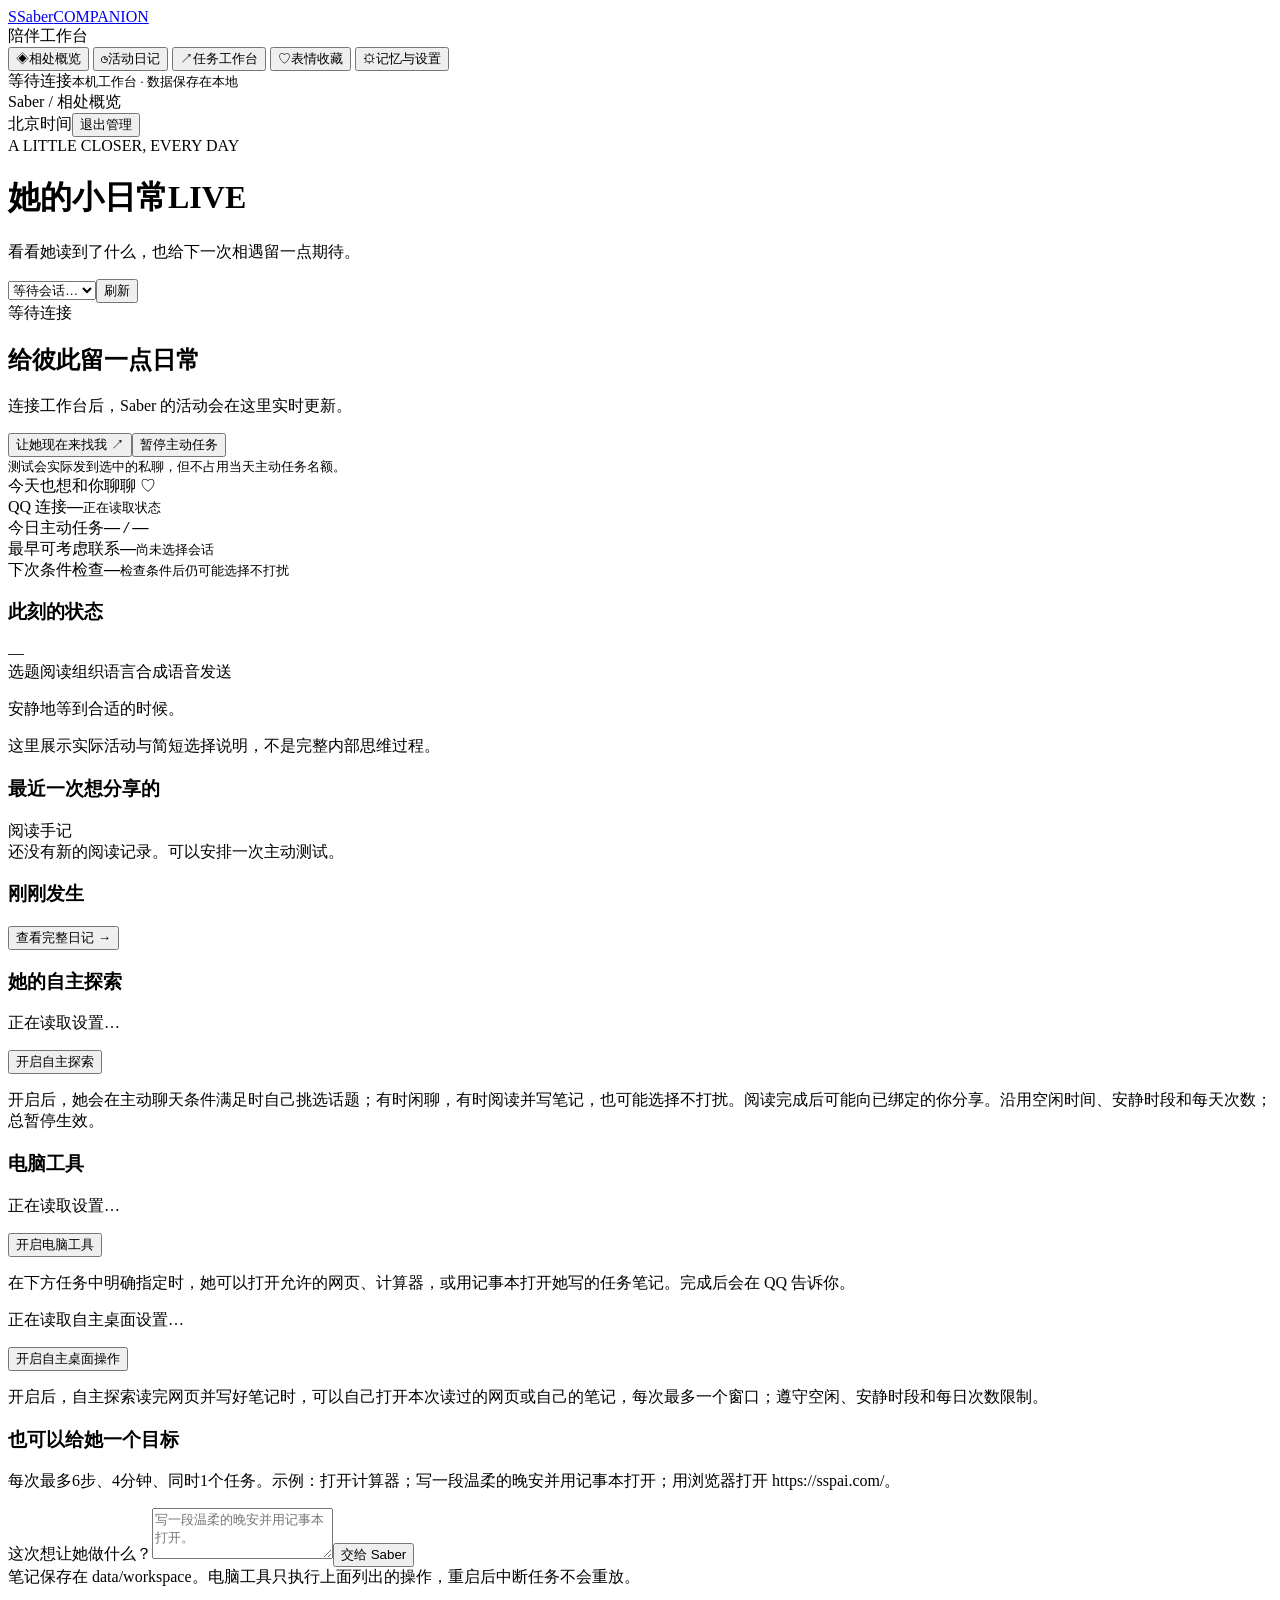
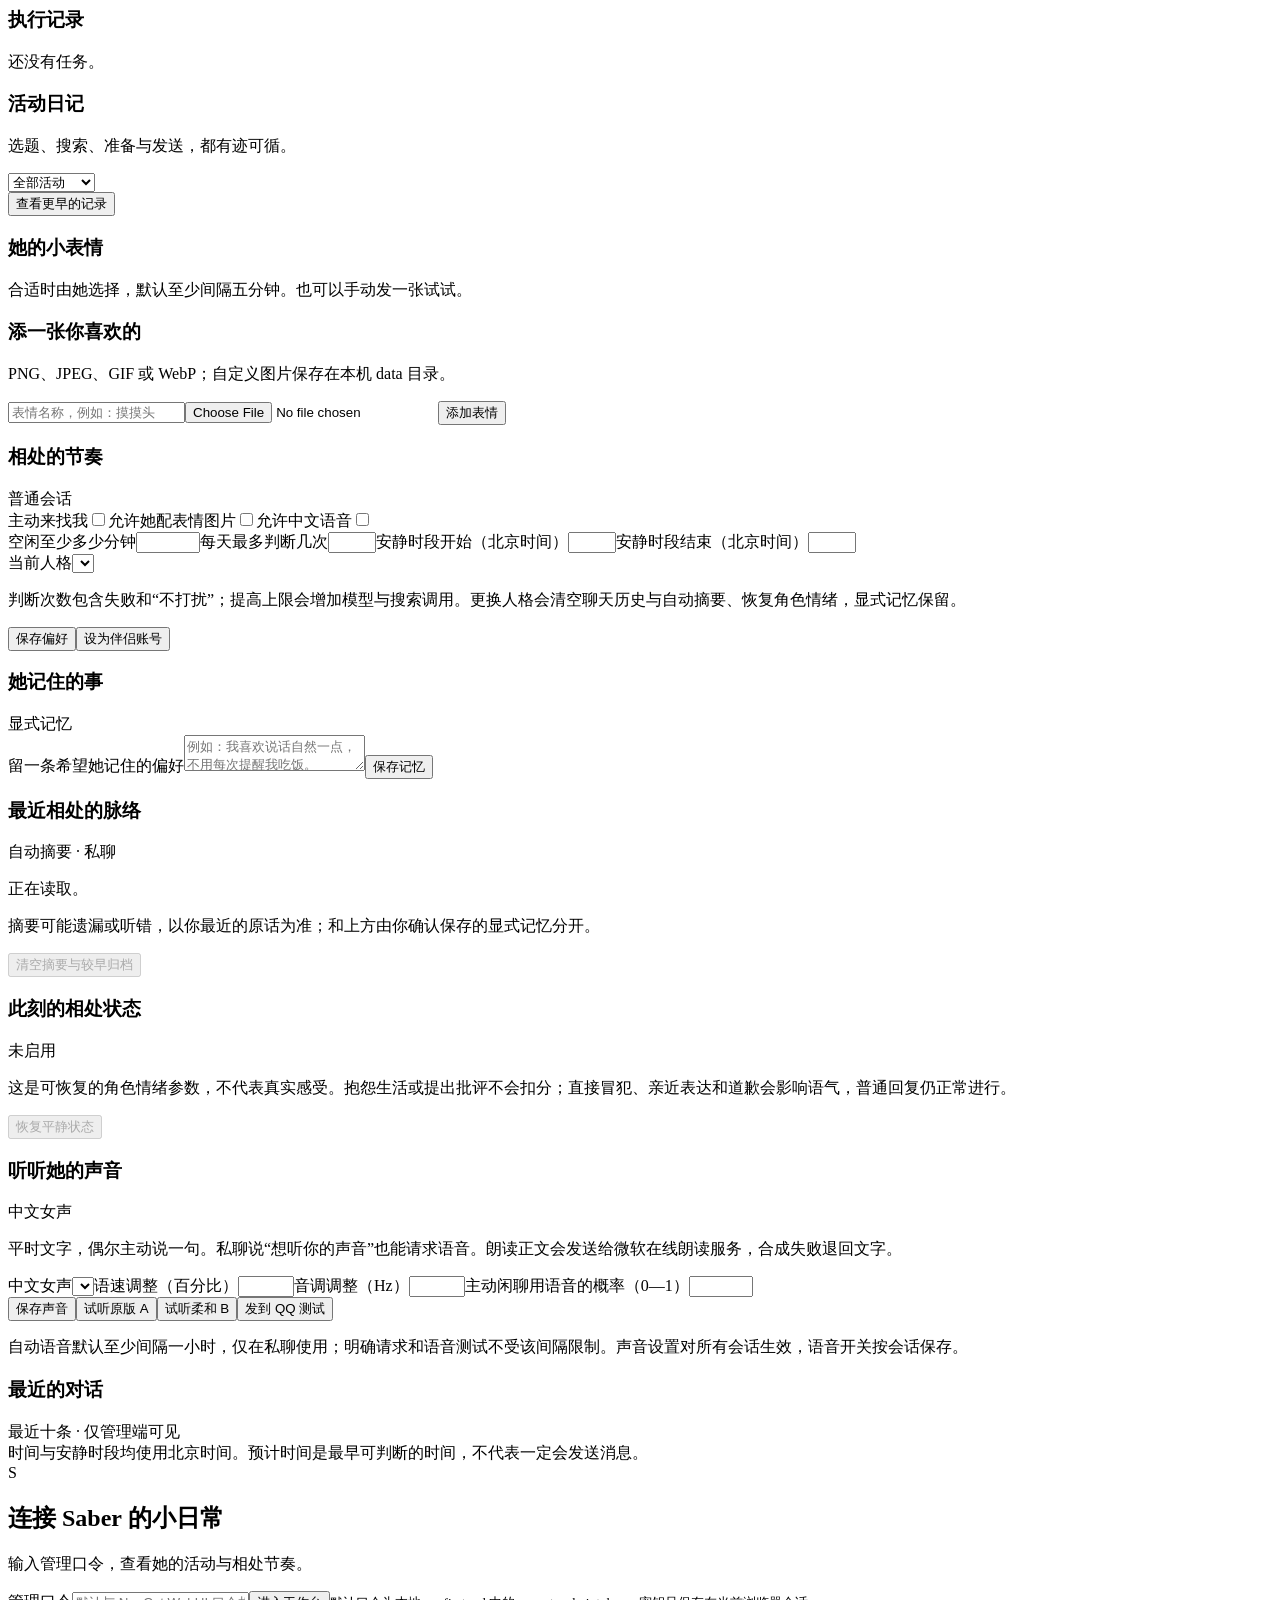
==== commit 477c84d6: "Add bounded Windows desktop actions and voice comparisons" ====
--- a/web/index.html
+++ b/web/index.html
@@ -5,7 +5,7 @@
   <meta name="viewport" content="width=device-width, initial-scale=1">
   <title>Saber 的小日常 · Companion</title>
   <link rel="stylesheet" href="/panel/static/style.css">
-  <script src="/panel/static/app.js?v=20261028-tasks2" defer></script>
+  <script src="/panel/static/app.js?v=20261028-desktop1" defer></script>
 </head>
 <body>
   <aside class="sidebar">
@@ -29,10 +29,10 @@
       <div class="two-columns"><article class="card"><div class="card-head"><h3>此刻的状态</h3><span class="tiny-label" id="modelName">—</span></div><div class="stage-track"><span data-phase="planning">选题</span><i></i><span data-phase="reading">阅读</span><i></i><span data-phase="writing">组织语言</span><i></i><span data-phase="speech">合成语音</span><i></i><span data-phase="sending">发送</span></div><p id="stageText" class="muted">安静地等到合适的时候。</p><div class="soft-note">这里展示实际活动与简短选择说明，不是完整内部思维过程。</div></article><article class="card"><div class="card-head"><h3>最近一次想分享的</h3><span class="tiny-label">阅读手记</span></div><div id="latestReading" class="empty">还没有新的阅读记录。可以安排一次主动测试。</div></article></div>
       <article class="card"><div class="card-head"><h3>刚刚发生</h3><button class="text-button" data-go="diary">查看完整日记 →</button></div><div id="recentEvents" class="timeline compact"></div></article>
     </section>
-    <section class="view" id="view-tasks"><article class="card"><h3>她的自主探索</h3><p id="autoStatus" class="muted">正在读取设置…</p><button id="toggleAuto" class="secondary">开启自主探索</button><p class="muted">开启后，她会在主动聊天条件满足时自己挑选话题；有时闲聊，有时阅读并写笔记，也可能选择不打扰。阅读完成后可能向已绑定的你分享。沿用空闲时间、安静时段和每天次数；总暂停生效。</p></article><article class="card"><h3>也可以给她一个目标</h3><p class="muted">支持国内搜索、读取来源白名单中的公开网页、保存笔记。每次最多6步、4分钟、同时1个任务；手动任务结果留在面板。</p><form id="taskForm"><label>这次想让她做什么？<textarea id="taskGoal" rows="3" minlength="2" maxlength="1000" required placeholder="从允许的网站里选一篇你感兴趣的文章，读一读，写一份带来源的中文笔记。"></textarea></label><button class="primary">交给 Saber</button></form><div class="soft-note">笔记保存在 data/workspace。当前没有桌面操作、删除文件、付款或登录网站的权限。重启后中断任务不会重放。</div></article><article class="card"><h3>执行记录</h3><div id="taskList" class="empty">还没有任务。</div></article></section>
+    <section class="view" id="view-tasks"><article class="card"><h3>她的自主探索</h3><p id="autoStatus" class="muted">正在读取设置…</p><button id="toggleAuto" class="secondary">开启自主探索</button><p class="muted">开启后，她会在主动聊天条件满足时自己挑选话题；有时闲聊，有时阅读并写笔记，也可能选择不打扰。阅读完成后可能向已绑定的你分享。沿用空闲时间、安静时段和每天次数；总暂停生效。</p></article><article class="card"><h3>电脑工具</h3><p id="desktopStatus" class="muted">正在读取设置…</p><button id="toggleDesktop" class="secondary">开启电脑工具</button><p class="muted">在下方任务中明确指定时，她可以打开允许的网页、计算器，或用记事本打开她写的任务笔记。完成后会在 QQ 告诉你。</p><p id="desktopAutoStatus" class="muted">正在读取自主桌面设置…</p><button id="toggleDesktopAuto" class="secondary">开启自主桌面操作</button><p class="muted">开启后，自主探索读完网页并写好笔记时，可以自己打开本次读过的网页或自己的笔记，每次最多一个窗口；遵守空闲、安静时段和每日次数限制。</p></article><article class="card"><h3>也可以给她一个目标</h3><p class="muted">每次最多6步、4分钟、同时1个任务。示例：打开计算器；写一段温柔的晚安并用记事本打开；用浏览器打开 https://sspai.com/。</p><form id="taskForm"><label>这次想让她做什么？<textarea id="taskGoal" rows="3" minlength="2" maxlength="1000" required placeholder="写一段温柔的晚安并用记事本打开。"></textarea></label><button class="primary">交给 Saber</button></form><div class="soft-note">笔记保存在 data/workspace。电脑工具只执行上面列出的操作，重启后中断任务不会重放。</div></article><article class="card"><h3>执行记录</h3><div id="taskList" class="empty">还没有任务。</div></article></section>
     <section class="view" id="view-diary"><article class="card"><div class="card-head"><div><h3>活动日记</h3><p class="muted">选题、搜索、准备与发送，都有迹可循。</p></div><select id="eventFilter"><option value="all">全部活动</option><option value="sent">发给我的</option><option value="reading">阅读与选题</option><option value="failed">错误与取消</option></select></div><div id="diaryEvents" class="timeline"></div><button class="secondary full" id="olderEvents">查看更早的记录</button></article></section>
     <section class="view" id="view-stickers"><article class="card"><div class="card-head"><div><h3>她的小表情</h3><p class="muted">合适时由她选择，默认至少间隔五分钟。也可以手动发一张试试。</p></div></div><div id="stickerGrid" class="sticker-grid"></div></article><article class="card"><h3>添一张你喜欢的</h3><p class="muted">PNG、JPEG、GIF 或 WebP；自定义图片保存在本机 data 目录。</p><form id="uploadForm" class="upload-row"><input id="stickerLabel" maxlength="40" placeholder="表情名称，例如：摸摸头" required><input type="file" id="stickerFile" accept="image/png,image/jpeg,image/gif,image/webp" required><button class="primary">添加表情</button></form></article></section>
-    <section class="view" id="view-settings"><div class="two-columns"><article class="card"><div class="card-head"><h3>相处的节奏</h3><span class="pill" id="companionBadge">普通会话</span></div><form id="settingsForm"><label class="toggle-row">主动来找我<input id="enabledInput" type="checkbox"></label><label class="toggle-row">允许她配表情图片<input id="stickersInput" type="checkbox"></label><label class="toggle-row">允许中文语音<input id="voiceEnabledInput" type="checkbox"></label><div class="form-grid"><label>空闲至少多少分钟<input id="idleInput" type="number" min="5" max="1440" required></label><label>每天最多判断几次<input id="dailyInput" type="number" min="1" max="24" required></label><label>安静时段开始（北京时间）<input id="quietStartInput" type="number" min="0" max="23" required></label><label>安静时段结束（北京时间）<input id="quietEndInput" type="number" min="0" max="23" required></label></div><label>当前人格<select id="personaInput"></select></label><p class="help">判断次数包含失败和“不打扰”；提高上限会增加模型与搜索调用。更换人格会清空聊天历史与自动摘要、恢复角色情绪，显式记忆保留。</p><div class="button-row"><button class="primary">保存偏好</button><button class="secondary" id="bindCompanion" type="button">设为伴侣账号</button></div></form></article><article class="card"><div class="card-head"><h3>她记住的事</h3><span class="tiny-label">显式记忆</span></div><div id="memoryList" class="memory-list"></div><form id="memoryForm"><label for="memoryInput">留一条希望她记住的偏好</label><textarea id="memoryInput" maxlength="300" placeholder="例如：我喜欢说话自然一点，不用每次提醒我吃饭。" required></textarea><button class="secondary">保存记忆</button></form></article></div><div class="two-columns"><article class="card"><div class="card-head"><h3>最近相处的脉络</h3><span class="tiny-label">自动摘要 · 私聊</span></div><p id="rollingSummary" class="history-text">正在读取。</p><p id="summaryMeta" class="muted"></p><p class="help">摘要可能遗漏或听错，以你最近的原话为准；和上方由你确认保存的显式记忆分开。</p><button id="clearSummary" class="secondary" type="button" disabled>清空摘要与较早归档</button></article><article class="card"><div class="card-head"><h3>此刻的相处状态</h3><span id="moodLabel" class="pill">未启用</span></div><p id="moodValue" class="muted"></p><p id="moodEvent" class="muted"></p><p class="help">这是可恢复的角色情绪参数，不代表真实感受。抱怨生活或提出批评不会扣分；直接冒犯、亲近表达和道歉会影响语气，普通回复仍正常进行。</p><button id="resetMood" class="secondary" type="button" disabled>恢复平静状态</button></article></div><article class="card"><div class="card-head"><h3>听听她的声音</h3><span class="tiny-label" id="voiceState">中文女声</span></div><p class="muted" id="voiceDescription">平时文字，偶尔主动说一句。私聊说“想听你的声音”也能请求语音。朗读正文会发送给微软在线朗读服务，合成失败退回文字。</p><form id="voiceForm"><div class="form-grid"><label>中文女声<select id="voiceSelect"></select></label><label>语速调整（百分比）<input id="voiceRate" type="number" min="-50" max="25" required></label><label>音调调整（Hz）<input id="voicePitch" type="number" min="-20" max="20" required></label><label>主动闲聊用语音的概率（0—1）<input id="voiceProbability" type="number" min="0" max="1" step="0.05" required></label></div><div class="button-row"><button class="primary">保存声音</button><button id="previewVoice" type="button" class="secondary">本机试听</button><button id="sendVoiceTest" type="button" class="secondary">发到 QQ 测试</button></div></form><audio id="voicePlayer" controls hidden></audio><p class="help">自动语音默认至少间隔一小时，仅在私聊使用；明确请求和语音测试不受该间隔限制。声音设置对所有会话生效，语音开关按会话保存。</p></article><article class="card"><div class="card-head"><h3>最近的对话</h3><span class="tiny-label">最近十条 · 仅管理端可见</span></div><div id="history" class="history"></div></article></section>
+    <section class="view" id="view-settings"><div class="two-columns"><article class="card"><div class="card-head"><h3>相处的节奏</h3><span class="pill" id="companionBadge">普通会话</span></div><form id="settingsForm"><label class="toggle-row">主动来找我<input id="enabledInput" type="checkbox"></label><label class="toggle-row">允许她配表情图片<input id="stickersInput" type="checkbox"></label><label class="toggle-row">允许中文语音<input id="voiceEnabledInput" type="checkbox"></label><div class="form-grid"><label>空闲至少多少分钟<input id="idleInput" type="number" min="5" max="1440" required></label><label>每天最多判断几次<input id="dailyInput" type="number" min="1" max="24" required></label><label>安静时段开始（北京时间）<input id="quietStartInput" type="number" min="0" max="23" required></label><label>安静时段结束（北京时间）<input id="quietEndInput" type="number" min="0" max="23" required></label></div><label>当前人格<select id="personaInput"></select></label><p class="help">判断次数包含失败和“不打扰”；提高上限会增加模型与搜索调用。更换人格会清空聊天历史与自动摘要、恢复角色情绪，显式记忆保留。</p><div class="button-row"><button class="primary">保存偏好</button><button class="secondary" id="bindCompanion" type="button">设为伴侣账号</button></div></form></article><article class="card"><div class="card-head"><h3>她记住的事</h3><span class="tiny-label">显式记忆</span></div><div id="memoryList" class="memory-list"></div><form id="memoryForm"><label for="memoryInput">留一条希望她记住的偏好</label><textarea id="memoryInput" maxlength="300" placeholder="例如：我喜欢说话自然一点，不用每次提醒我吃饭。" required></textarea><button class="secondary">保存记忆</button></form></article></div><div class="two-columns"><article class="card"><div class="card-head"><h3>最近相处的脉络</h3><span class="tiny-label">自动摘要 · 私聊</span></div><p id="rollingSummary" class="history-text">正在读取。</p><p id="summaryMeta" class="muted"></p><p class="help">摘要可能遗漏或听错，以你最近的原话为准；和上方由你确认保存的显式记忆分开。</p><button id="clearSummary" class="secondary" type="button" disabled>清空摘要与较早归档</button></article><article class="card"><div class="card-head"><h3>此刻的相处状态</h3><span id="moodLabel" class="pill">未启用</span></div><p id="moodValue" class="muted"></p><p id="moodEvent" class="muted"></p><p class="help">这是可恢复的角色情绪参数，不代表真实感受。抱怨生活或提出批评不会扣分；直接冒犯、亲近表达和道歉会影响语气，普通回复仍正常进行。</p><button id="resetMood" class="secondary" type="button" disabled>恢复平静状态</button></article></div><article class="card"><div class="card-head"><h3>听听她的声音</h3><span class="tiny-label" id="voiceState">中文女声</span></div><p class="muted" id="voiceDescription">平时文字，偶尔主动说一句。私聊说“想听你的声音”也能请求语音。朗读正文会发送给微软在线朗读服务，合成失败退回文字。</p><form id="voiceForm"><div class="form-grid"><label>中文女声<select id="voiceSelect"></select></label><label>语速调整（百分比）<input id="voiceRate" type="number" min="-50" max="25" required></label><label>音调调整（Hz）<input id="voicePitch" type="number" min="-20" max="20" required></label><label>主动闲聊用语音的概率（0—1）<input id="voiceProbability" type="number" min="0" max="1" step="0.05" required></label></div><div class="button-row"><button class="primary">保存声音</button><button id="previewVoice" type="button" class="secondary">试听原版 A</button><button id="previewVoiceSoft" type="button" class="secondary">试听柔和 B</button><button id="sendVoiceTest" type="button" class="secondary">发到 QQ 测试</button></div></form><audio id="voicePlayer" controls hidden></audio><p class="help">自动语音默认至少间隔一小时，仅在私聊使用；明确请求和语音测试不受该间隔限制。声音设置对所有会话生效，语音开关按会话保存。</p></article><article class="card"><div class="card-head"><h3>最近的对话</h3><span class="tiny-label">最近十条 · 仅管理端可见</span></div><div id="history" class="history"></div></article></section>
     <footer>时间与安静时段均使用北京时间。预计时间是最早可判断的时间，不代表一定会发送消息。</footer>
   </main>
   <div id="loginOverlay" class="login-overlay"><form id="loginForm" class="login-card"><div class="brand-icon">S</div><h2>连接 Saber 的小日常</h2><p>输入管理口令，查看她的活动与相处节奏。</p><label for="tokenInput">管理口令</label><input id="tokenInput" type="password" autocomplete="current-password" placeholder="默认与 NapCat WebUI 口令相同" required><button class="primary full">进入工作台</button><small>默认口令为本地 config.toml 中的 napcat.webui_token。密钥只保存在当前浏览器会话。</small><div id="loginError" class="error"></div></form></div>
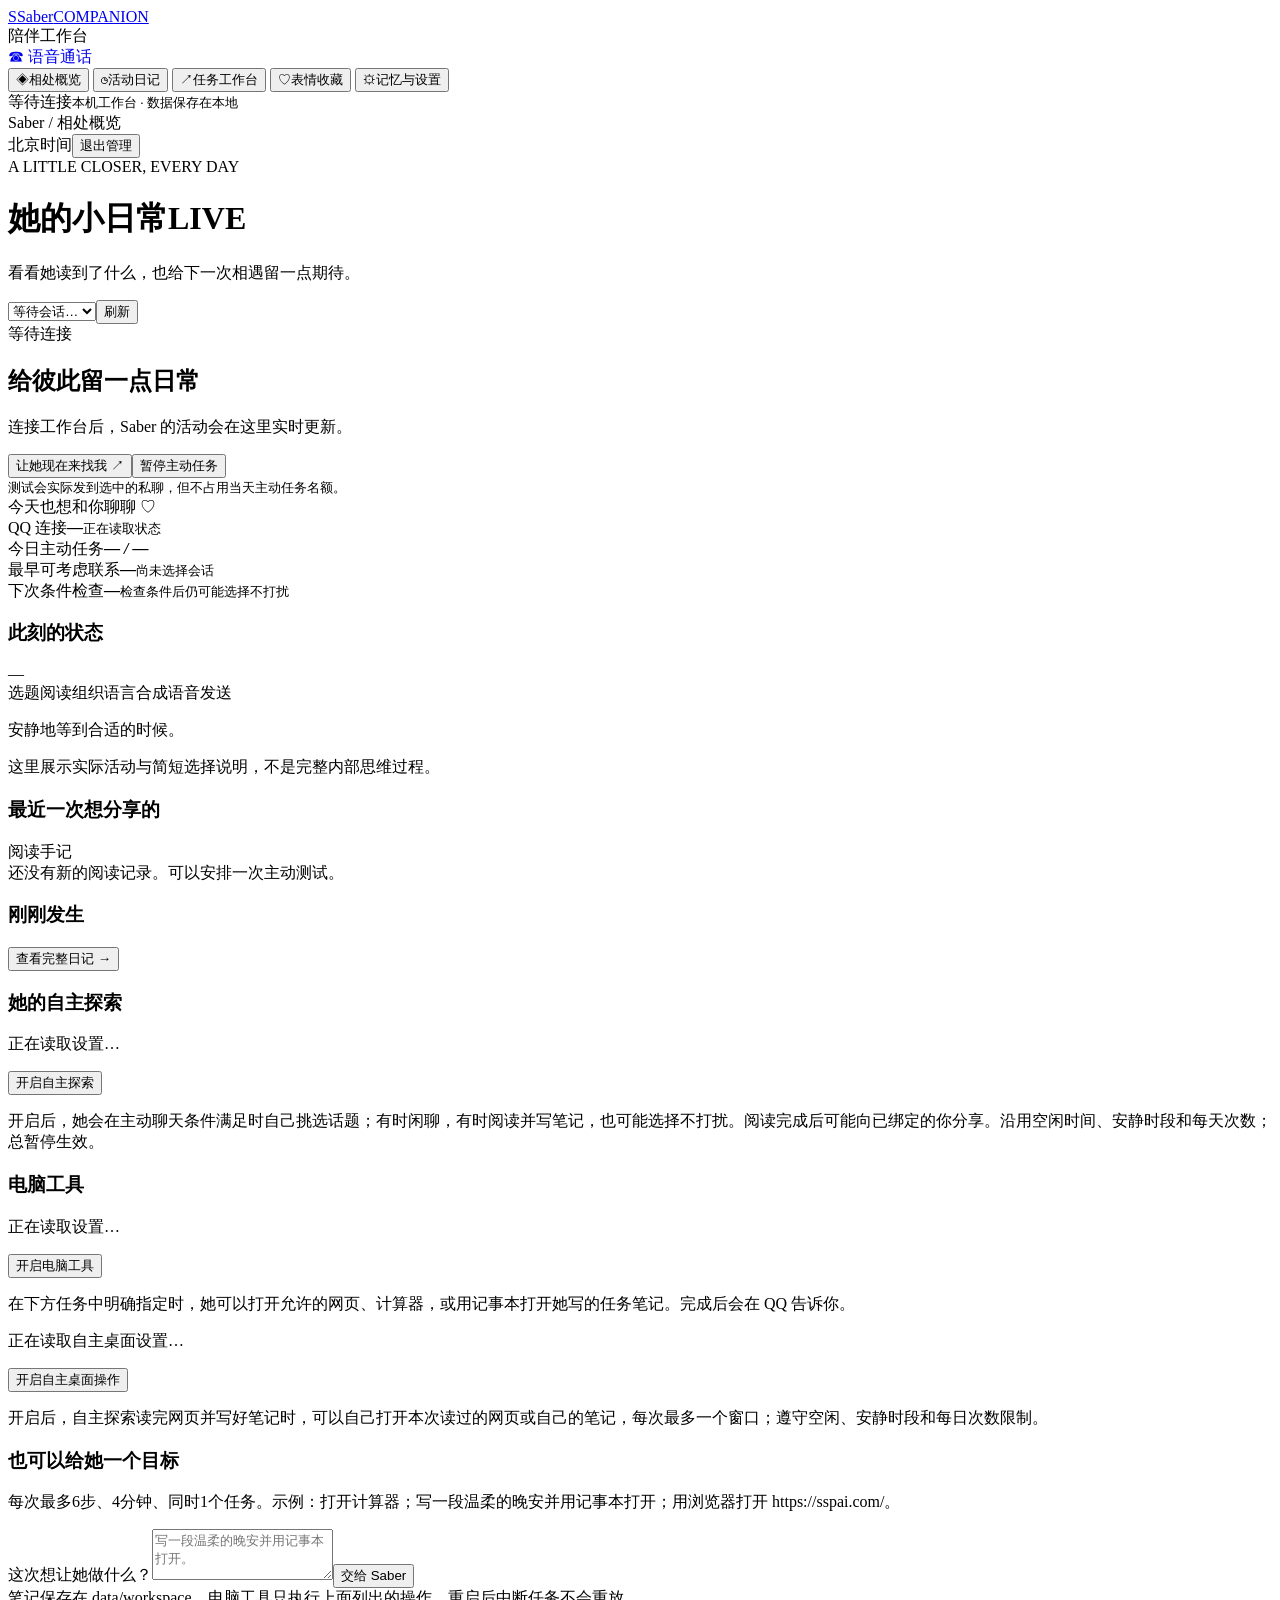
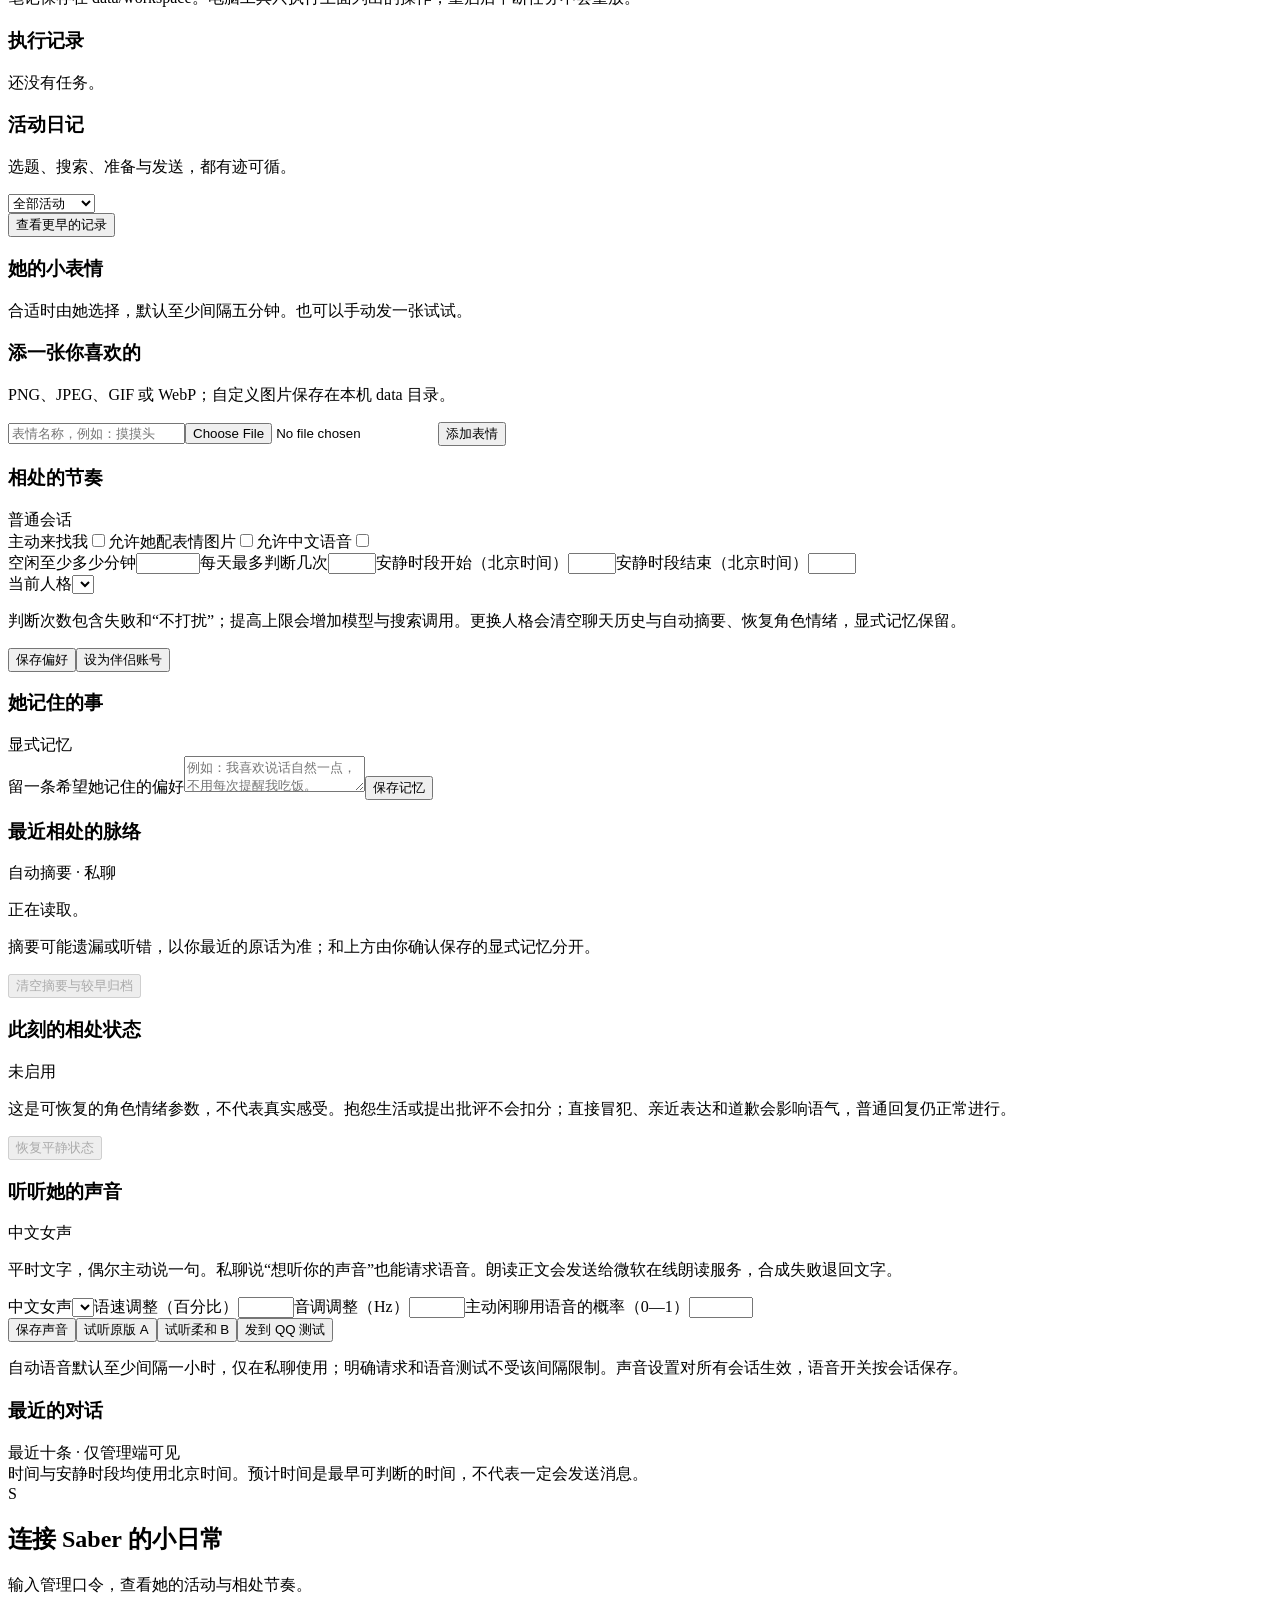
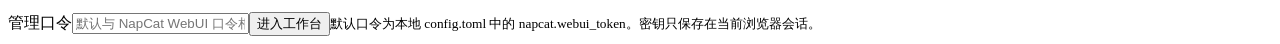
==== commit ff759485: "Add experimental QQ voice calls and improve speech recognition" ====
--- a/web/index.html
+++ b/web/index.html
@@ -12,6 +12,7 @@
     <a class="brand" href="/panel/"><span class="brand-icon">S</span><span>Saber<span class="brand-sub">COMPANION</span></span></a>
     <div class="side-label">陪伴工作台</div>
     <nav>
+      <a class="nav" href="/call/" style="display:block;text-decoration:none">☎ 语音通话</a>
       <button class="nav active" data-view="overview"><span>◈</span>相处概览</button>
       <button class="nav" data-view="diary"><span>◷</span>活动日记</button>
       <button class="nav" data-view="tasks"><span>↗</span>任务工作台</button>
